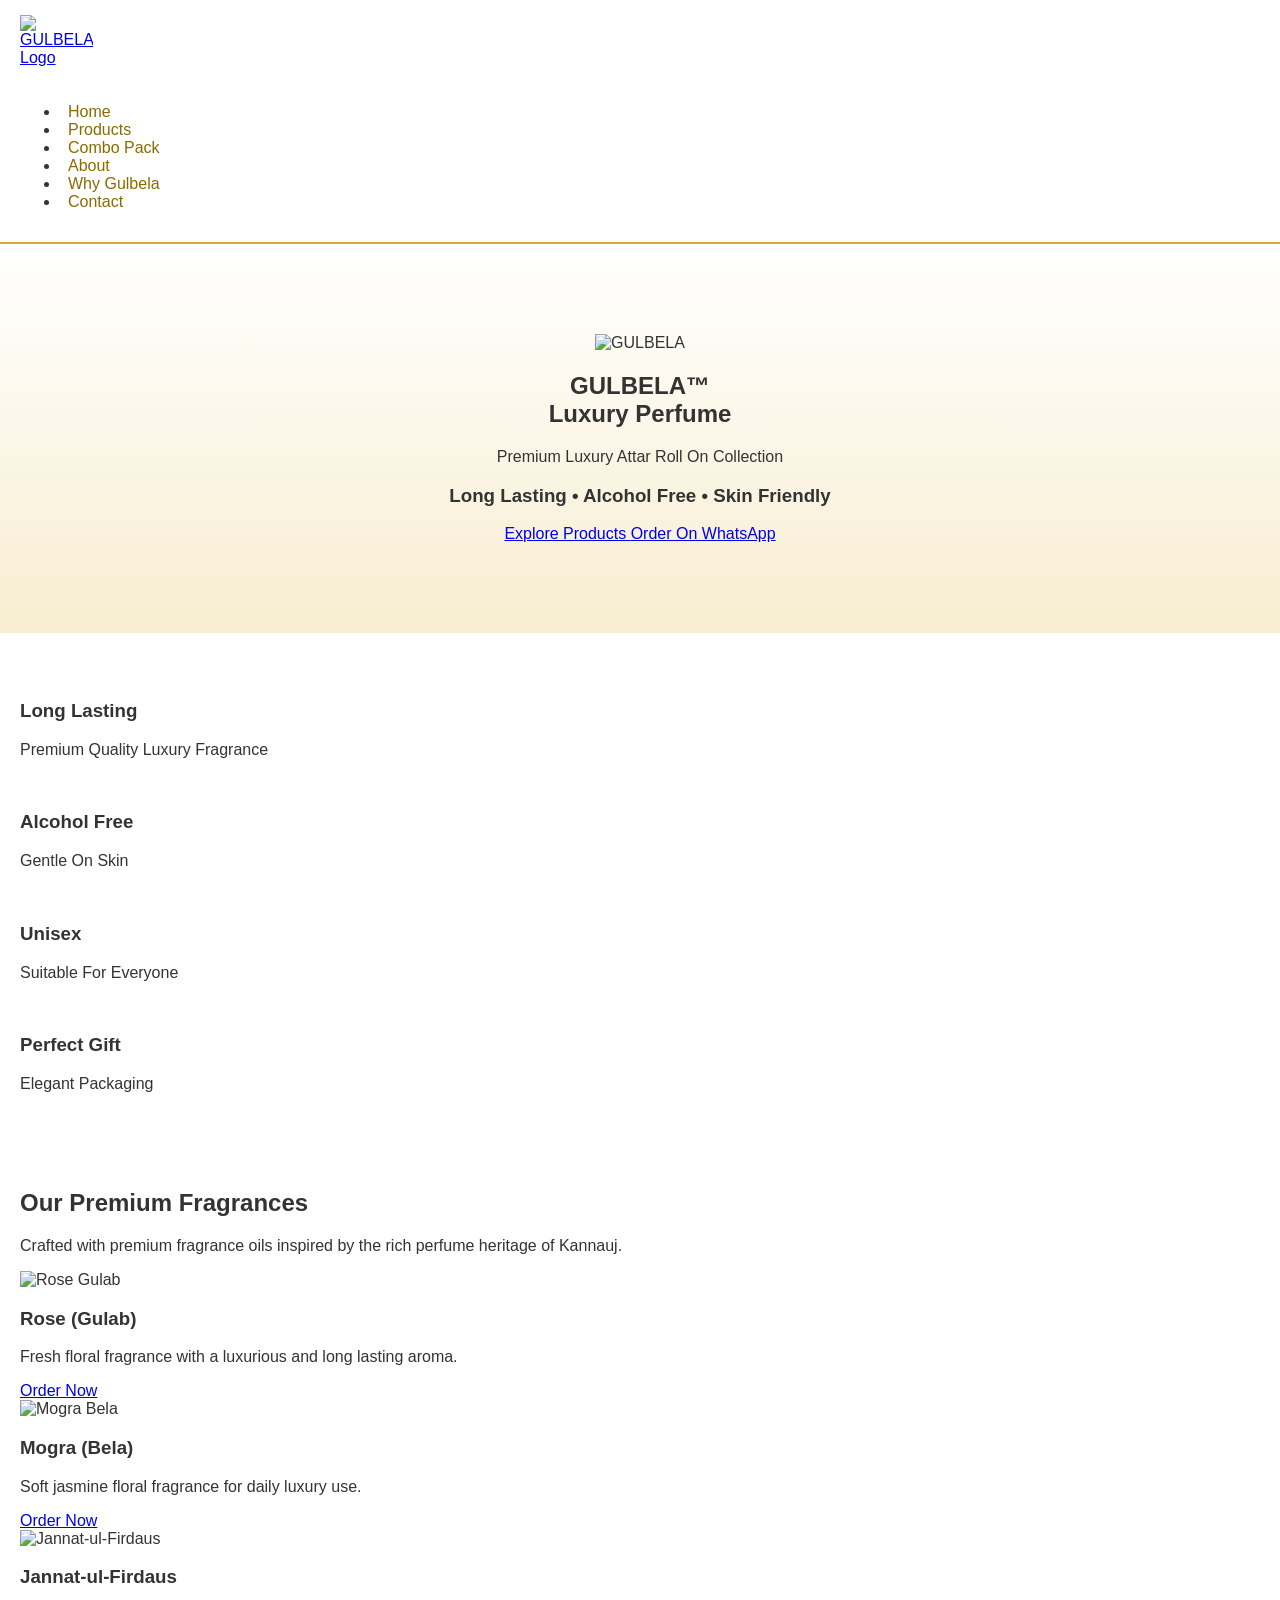
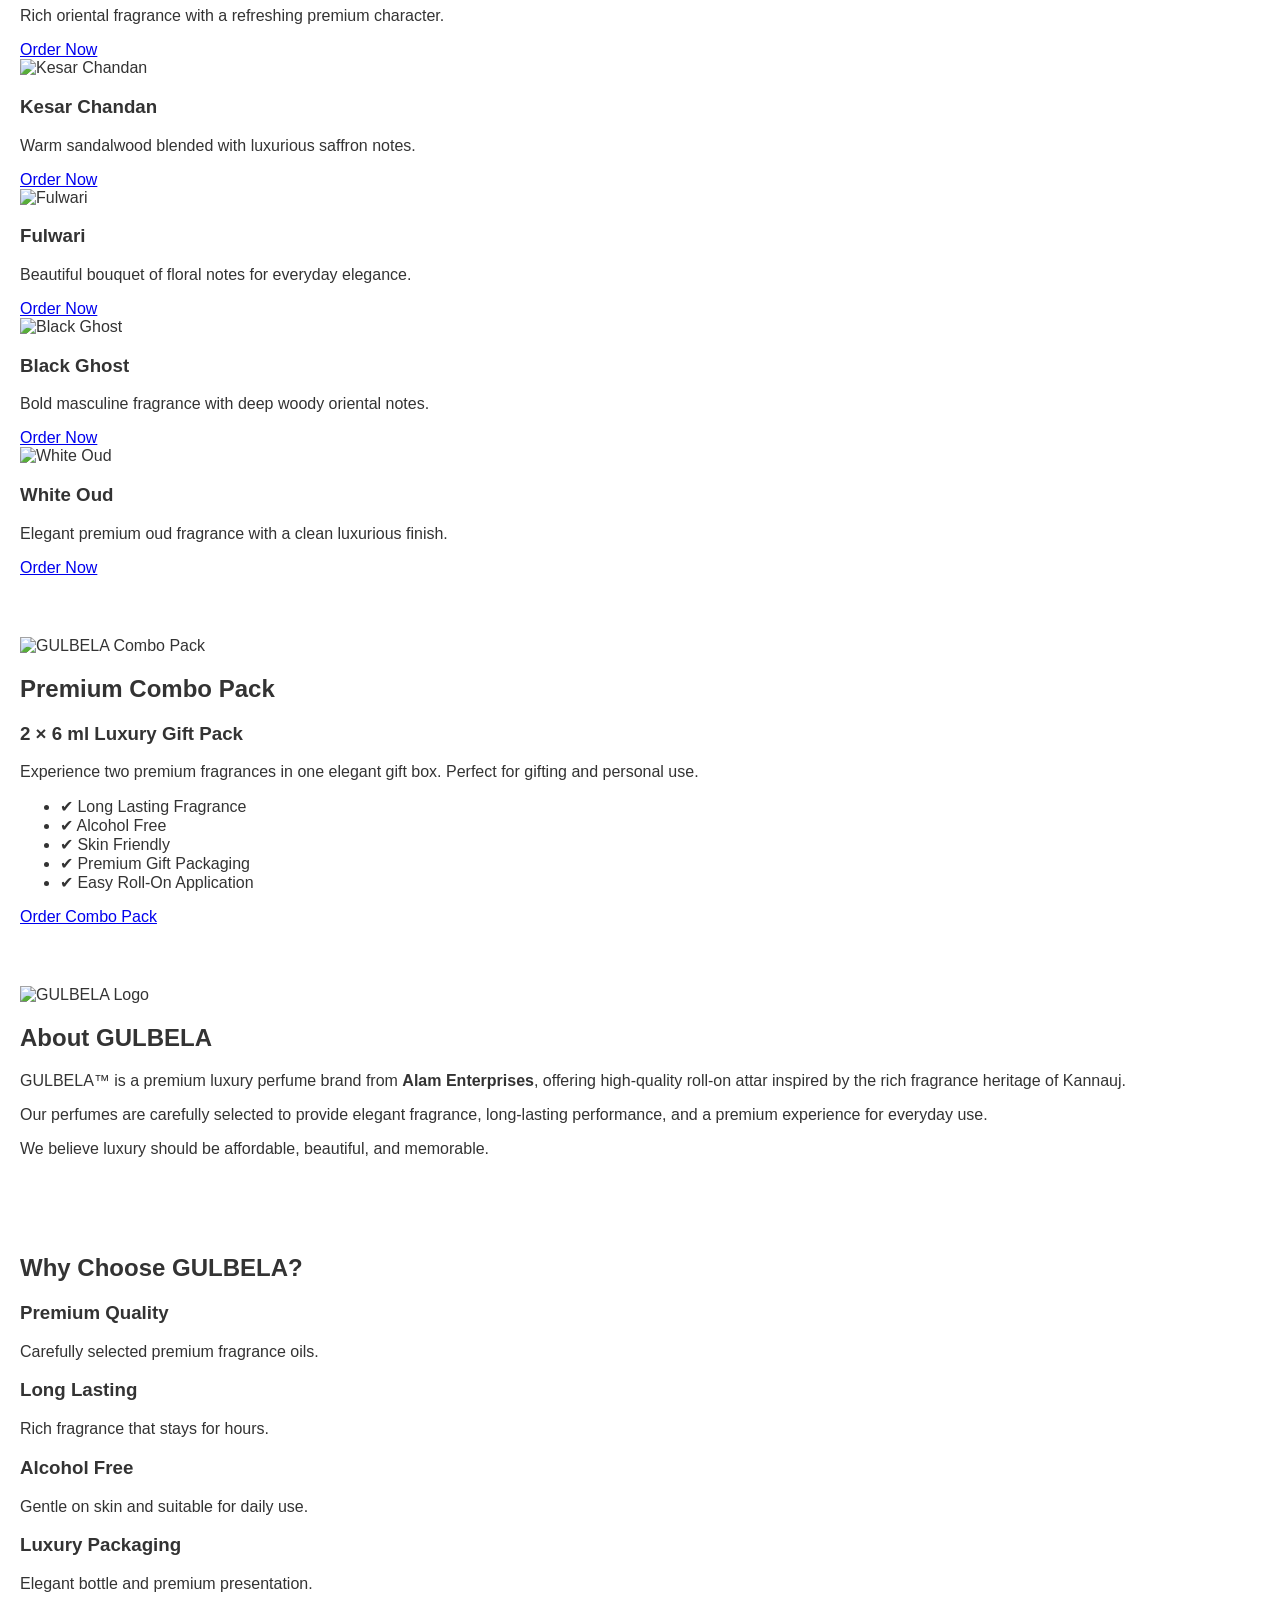
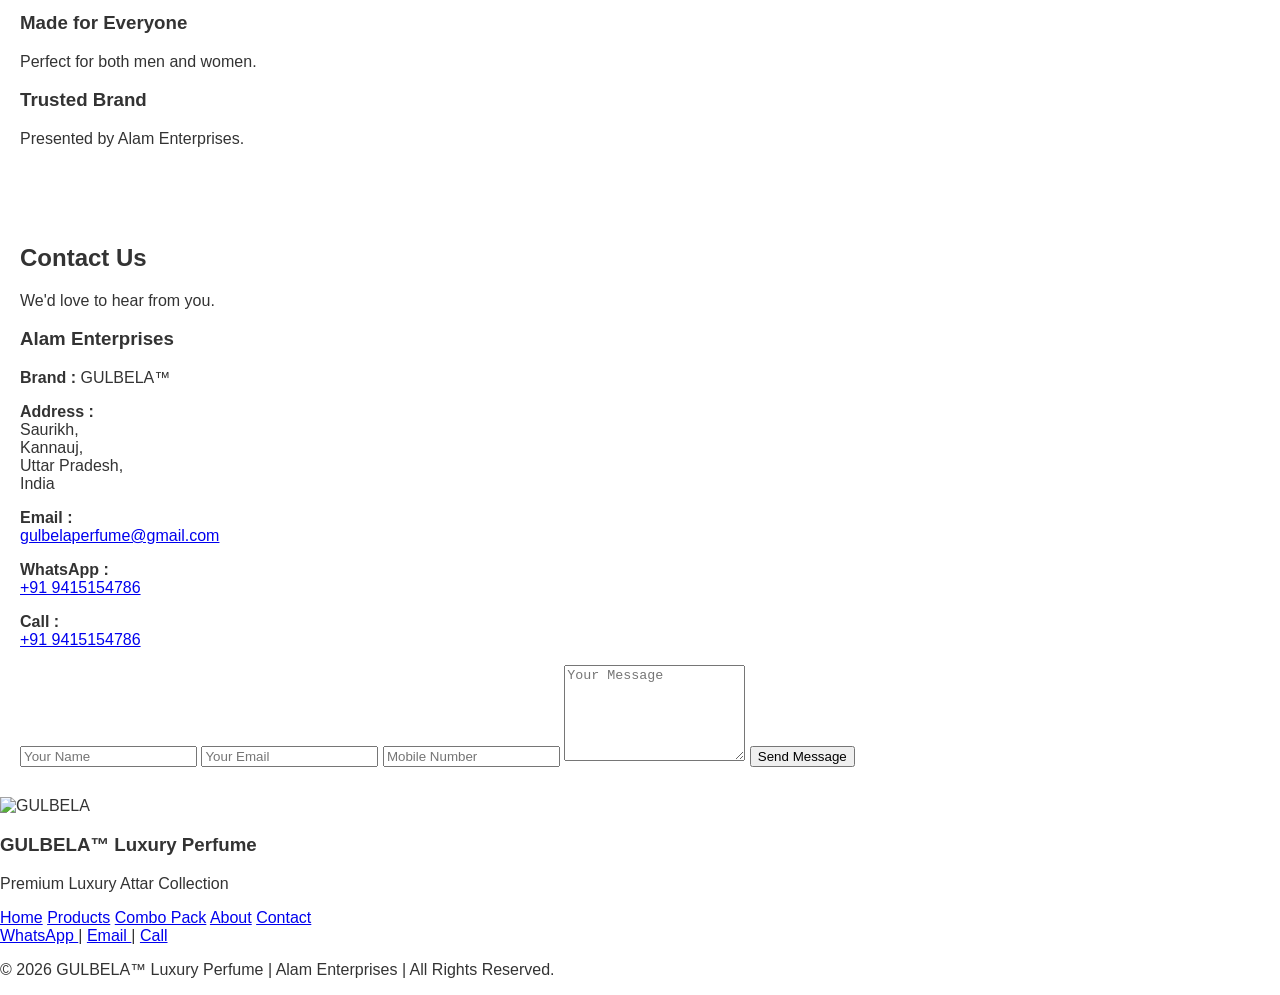
==== index.html @ e469b52a "Create index.html for GULBELA Luxury Perfume site Added complete HTML structure for GULBELA Luxury P" ====
<!DOCTYPE html>
<html lang="en">
<head>

    <meta charset="UTF-8">
    <meta http-equiv="X-UA-Compatible" content="IE=edge">
    <meta name="viewport" content="width=device-width, initial-scale=1.0">

    <title>GULBELA™ Luxury Perfume | Alam Enterprises</title>

    <meta name="description" content="Buy Premium GULBELA Luxury Perfume by Alam Enterprises. Long Lasting Alcohol Free Attar Roll On Collection from Kannauj, India.">
    <meta name="keywords" content="GULBELA, Luxury Perfume, Attar, Roll On, Kannauj Perfume, Rose, Mogra, White Oud, Black Ghost, Fulwari, Kesar Chandan, Firdaus">
    <meta name="author" content="Alam Enterprises">
    <meta name="robots" content="index,follow">

    <meta property="og:title" content="GULBELA Luxury Perfume">
    <meta property="og:description" content="Premium Long Lasting Luxury Attar Collection">
    <meta property="og:image" content="assets/logo.png">
    <meta property="og:type" content="website">

    <link rel="icon" href="assets/logo.png">
    <link rel="stylesheet" href="style.css">

    <link href="https://fonts.googleapis.com/css2?family=Cinzel:wght@500;600;700&family=Poppins:wght@300;400;500;600&display=swap" rel="stylesheet">

</head>

<body>

<!--==========================
HEADER START
===========================-->

<header class="header">

    <div class="container">

        <div class="logo">

            <a href="index.html">
                <img src="assets/logo.png" alt="GULBELA Logo">
            </a>

        </div>

        <nav class="navbar">

            <ul>

                <li><a href="#home">Home</a></li>

                <li><a href="#products">Products</a></li>

                <li><a href="#combo">Combo Pack</a></li>

                <li><a href="#about">About</a></li>

                <li><a href="#why">Why Gulbela</a></li>

                <li><a href="#contact">Contact</a></li>

            </ul>

        </nav>

        <div class="menu-btn">

            <span></span>
            <span></span>
            <span></span>

        </div>

    </div>

</header>

<!--==========================
HEADER END
===========================-->





<!--==========================
HERO SECTION
===========================-->

<section class="hero" id="home">

    <div class="overlay"></div>

    <div class="hero-content">

        <img src="assets/logo.png"
             class="hero-logo"
             alt="GULBELA">

        <h1>

            GULBELA™<br>

            Luxury Perfume

        </h1>

        <p>

            Premium Luxury Attar Roll On Collection

        </p>

        <h3>

            Long Lasting • Alcohol Free • Skin Friendly

        </h3>

        <div class="hero-buttons">

            <a href="#products" class="btn-gold">

                Explore Products

            </a>

            <a href="https://wa.me/919415154786"
               target="_blank"
               class="btn-white">

                Order On WhatsApp

            </a>

        </div>

    </div>

</section>

<!--==========================
HERO END
===========================-->





<!--==========================
FEATURE BOX
===========================-->

<section class="features">

<div class="container">

<div class="feature">

<img src="assets/icons/perfume.png" alt="">

<h3>Long Lasting</h3>

<p>Premium Quality Luxury Fragrance</p>

</div>

<div class="feature">

<img src="assets/icons/alcohol-free.png" alt="">

<h3>Alcohol Free</h3>

<p>Gentle On Skin</p>

</div>

<div class="feature">

<img src="assets/icons/unisex.png" alt="">

<h3>Unisex</h3>

<p>Suitable For Everyone</p>

</div>

<div class="feature">

<img src="assets/icons/gift.png" alt="">

<h3>Perfect Gift</h3>

<p>Elegant Packaging</p>

</div>

</div>

</section>

<!--==========================
PART 1 END
===========================--><!--==========================
PRODUCTS SECTION
===========================-->

<section class="products" id="products">

    <div class="container">

        <div class="section-title">

            <h2>Our Premium Fragrances</h2>

            <p>
                Crafted with premium fragrance oils inspired by the rich perfume
                heritage of Kannauj.
            </p>

        </div>

        <div class="product-grid">

            <!-- Rose -->

            <div class="product-card">

                <img src="assets/GB12RO.jpg" alt="Rose Gulab">

                <div class="product-content">

                    <h3>Rose (Gulab)</h3>

                    <p>
                        Fresh floral fragrance with a luxurious and long lasting aroma.
                    </p>

                    <a href="https://wa.me/919415154786"
                       target="_blank"
                       class="product-btn">
                        Order Now
                    </a>

                </div>

            </div>

            <!-- Mogra -->

            <div class="product-card">

                <img src="assets/GB12MO.jpg" alt="Mogra Bela">

                <div class="product-content">

                    <h3>Mogra (Bela)</h3>

                    <p>
                        Soft jasmine floral fragrance for daily luxury use.
                    </p>

                    <a href="https://wa.me/919415154786"
                       target="_blank"
                       class="product-btn">
                        Order Now
                    </a>

                </div>

            </div>

            <!-- Firdaus -->

            <div class="product-card">

                <img src="assets/GB12JF.jpg" alt="Jannat-ul-Firdaus">

                <div class="product-content">

                    <h3>Jannat-ul-Firdaus</h3>

                    <p>
                        Rich oriental fragrance with a refreshing premium character.
                    </p>

                    <a href="https://wa.me/919415154786"
                       target="_blank"
                       class="product-btn">
                        Order Now
                    </a>

                </div>

            </div>

            <!-- Kesar Chandan -->

            <div class="product-card">

                <img src="assets/GB12KC.jpg" alt="Kesar Chandan">

                <div class="product-content">

                    <h3>Kesar Chandan</h3>

                    <p>
                        Warm sandalwood blended with luxurious saffron notes.
                    </p>

                    <a href="https://wa.me/919415154786"
                       target="_blank"
                       class="product-btn">
                        Order Now
                    </a>

                </div>

            </div>

            <!-- Fulwari -->

            <div class="product-card">

                <img src="assets/GB12FW.jpg" alt="Fulwari">

                <div class="product-content">

                    <h3>Fulwari</h3>

                    <p>
                        Beautiful bouquet of floral notes for everyday elegance.
                    </p>

                    <a href="https://wa.me/919415154786"
                       target="_blank"
                       class="product-btn">
                        Order Now
                    </a>

                </div>

            </div>

            <!-- Black Ghost -->

            <div class="product-card">

                <img src="assets/GB12BG.jpg" alt="Black Ghost">

                <div class="product-content">

                    <h3>Black Ghost</h3>

                    <p>
                        Bold masculine fragrance with deep woody oriental notes.
                    </p>

                    <a href="https://wa.me/919415154786"
                       target="_blank"
                       class="product-btn">
                        Order Now
                    </a>

                </div>

            </div>

            <!-- White Oud -->

            <div class="product-card">

                <img src="assets/GB12WO.jpg" alt="White Oud">

                <div class="product-content">

                    <h3>White Oud</h3>

                    <p>
                        Elegant premium oud fragrance with a clean luxurious finish.
                    </p>

                    <a href="https://wa.me/919415154786"
                       target="_blank"
                       class="product-btn">
                        Order Now
                    </a>

                </div>

            </div>

        </div>

    </div>

</section>

<!--==========================
COMBO PACK SECTION
===========================-->

<section class="combo-section" id="combo">

    <div class="container">

        <div class="combo-image">

            <img src="assets/combo-pack.jpg"
                 alt="GULBELA Combo Pack">

        </div>

        <div class="combo-content">

            <h2>Premium Combo Pack</h2>

            <h3>2 × 6 ml Luxury Gift Pack</h3>

            <p>

                Experience two premium fragrances in one elegant gift box.
                Perfect for gifting and personal use.

            </p>

            <ul>

                <li>✔ Long Lasting Fragrance</li>

                <li>✔ Alcohol Free</li>

                <li>✔ Skin Friendly</li>

                <li>✔ Premium Gift Packaging</li>

                <li>✔ Easy Roll-On Application</li>

            </ul>

            <a href="https://wa.me/919415154786"
               target="_blank"
               class="btn-gold">

                Order Combo Pack

            </a>

        </div>

    </div>

</section>

<!--==========================
PART 2 END
===========================--><!--==========================
ABOUT US SECTION
===========================-->

<section class="about-section" id="about">

    <div class="container">

        <div class="about-image">

            <img src="assets/logo.png" alt="GULBELA Logo">

        </div>

        <div class="about-content">

            <h2>About GULBELA</h2>

            <p>

                GULBELA™ is a premium luxury perfume brand from
                <strong>Alam Enterprises</strong>,
                offering high-quality roll-on attar inspired by the rich
                fragrance heritage of Kannauj.

            </p>

            <p>

                Our perfumes are carefully selected to provide
                elegant fragrance, long-lasting performance,
                and a premium experience for everyday use.

            </p>

            <p>

                We believe luxury should be affordable,
                beautiful, and memorable.

            </p>

        </div>

    </div>

</section>





<!--==========================
WHY CHOOSE GULBELA
===========================-->

<section class="why-section" id="why">

    <div class="container">

        <div class="section-title">

            <h2>Why Choose GULBELA?</h2>

        </div>

        <div class="why-grid">

            <div class="why-card">

                <h3>Premium Quality</h3>

                <p>

                    Carefully selected premium fragrance oils.

                </p>

            </div>

            <div class="why-card">

                <h3>Long Lasting</h3>

                <p>

                    Rich fragrance that stays for hours.

                </p>

            </div>

            <div class="why-card">

                <h3>Alcohol Free</h3>

                <p>

                    Gentle on skin and suitable for daily use.

                </p>

            </div>

            <div class="why-card">

                <h3>Luxury Packaging</h3>

                <p>

                    Elegant bottle and premium presentation.

                </p>

            </div>

            <div class="why-card">

                <h3>Made for Everyone</h3>

                <p>

                    Perfect for both men and women.

                </p>

            </div>

            <div class="why-card">

                <h3>Trusted Brand</h3>

                <p>

                    Presented by Alam Enterprises.

                </p>

            </div>

        </div>

    </div>

</section>





<!--==========================
CONTACT SECTION
===========================-->

<section class="contact-section" id="contact">

    <div class="container">

        <div class="section-title">

            <h2>Contact Us</h2>

            <p>

                We'd love to hear from you.

            </p>

        </div>

        <div class="contact-wrapper">

            <div class="contact-info">

                <h3>Alam Enterprises</h3>

                <p>

                    <strong>Brand :</strong> GULBELA™

                </p>

                <p>

                    <strong>Address :</strong><br>

                    Saurikh,<br>

                    Kannauj,<br>

                    Uttar Pradesh,<br>

                    India

                </p>

                <p>

                    <strong>Email :</strong><br>

                    <a href="mailto:gulbelaperfume@gmail.com">

                        gulbelaperfume@gmail.com

                    </a>

                </p>

                <p>

                    <strong>WhatsApp :</strong><br>

                    <a href="https://wa.me/919415154786" target="_blank">

                        +91 9415154786

                    </a>

                </p>

                <p>

                    <strong>Call :</strong><br>

                    <a href="tel:+919415154786">

                        +91 9415154786

                    </a>

                </p>

            </div>

            <div class="contact-form">

                <form>

                    <input
                        type="text"
                        placeholder="Your Name"
                        required>

                    <input
                        type="email"
                        placeholder="Your Email"
                        required>

                    <input
                        type="tel"
                        placeholder="Mobile Number"
                        required>

                    <textarea
                        rows="6"
                        placeholder="Your Message"></textarea>

                    <button type="submit" class="btn-gold">

                        Send Message

                    </button>

                </form>

            </div>

        </div>

    </div>

</section>





<!--==========================
FOOTER
===========================-->

<footer class="footer">

    <div class="container">

        <img
            src="assets/logo.png"
            class="footer-logo"
            alt="GULBELA">

        <h3>

            GULBELA™ Luxury Perfume

        </h3>

        <p>

            Premium Luxury Attar Collection

        </p>

        <div class="footer-links">

            <a href="#home">Home</a>

            <a href="#products">Products</a>

            <a href="#combo">Combo Pack</a>

            <a href="#about">About</a>

            <a href="#contact">Contact</a>

        </div>

        <div class="footer-contact">

            <a href="https://wa.me/919415154786" target="_blank">

                WhatsApp

            </a>

            |

            <a href="mailto:gulbelaperfume@gmail.com">

                Email

            </a>

            |

            <a href="tel:+919415154786">

                Call

            </a>

        </div>

        <p class="copyright">

            © 2026 GULBELA™ Luxury Perfume |
            Alam Enterprises |
            All Rights Reserved.

        </p>

    </div>

</footer>

<!--==========================
PART 3 END
===========================-->
---- style.css ----
body{margin:0;font-family:Arial,sans-serif;background:#fff;color:#333}header{display:flex;justify-content:space-between;align-items:center;padding:15px 20px;background:#fff;border-bottom:2px solid #d4af37;position:sticky;top:0}.logo{width:72px;height:72px;border-radius:50%}nav a{margin:0 8px;color:#8a6a00;text-decoration:none}.hero{text-align:center;padding:90px 20px;background:linear-gradient(#fff,#f7edd0)}.btn{display:inline-block;margin:8px;padding:12px 18px;background:#d4af37;color:#000;text-decoration:none;border-radius:8px}.secondary{background:#fff;border:2px solid #d4af37}.grid{display:grid;grid-template-columns:repeat(auto-fit,minmax(220px,1fr));gap:18px;padding:20px}.card{border:1px solid #d4af37;border-radius:10px;padding:10px;background:#fff}.card img{width:100%;border-radius:8px}section{padding:30px 20px}.float{position:fixed;right:20px;bottom:20px;background:#25D366;color:#fff;padding:14px 16px;border-radius:25px;text-decoration:none}@media(max-width:768px){header{flex-direction:column}}
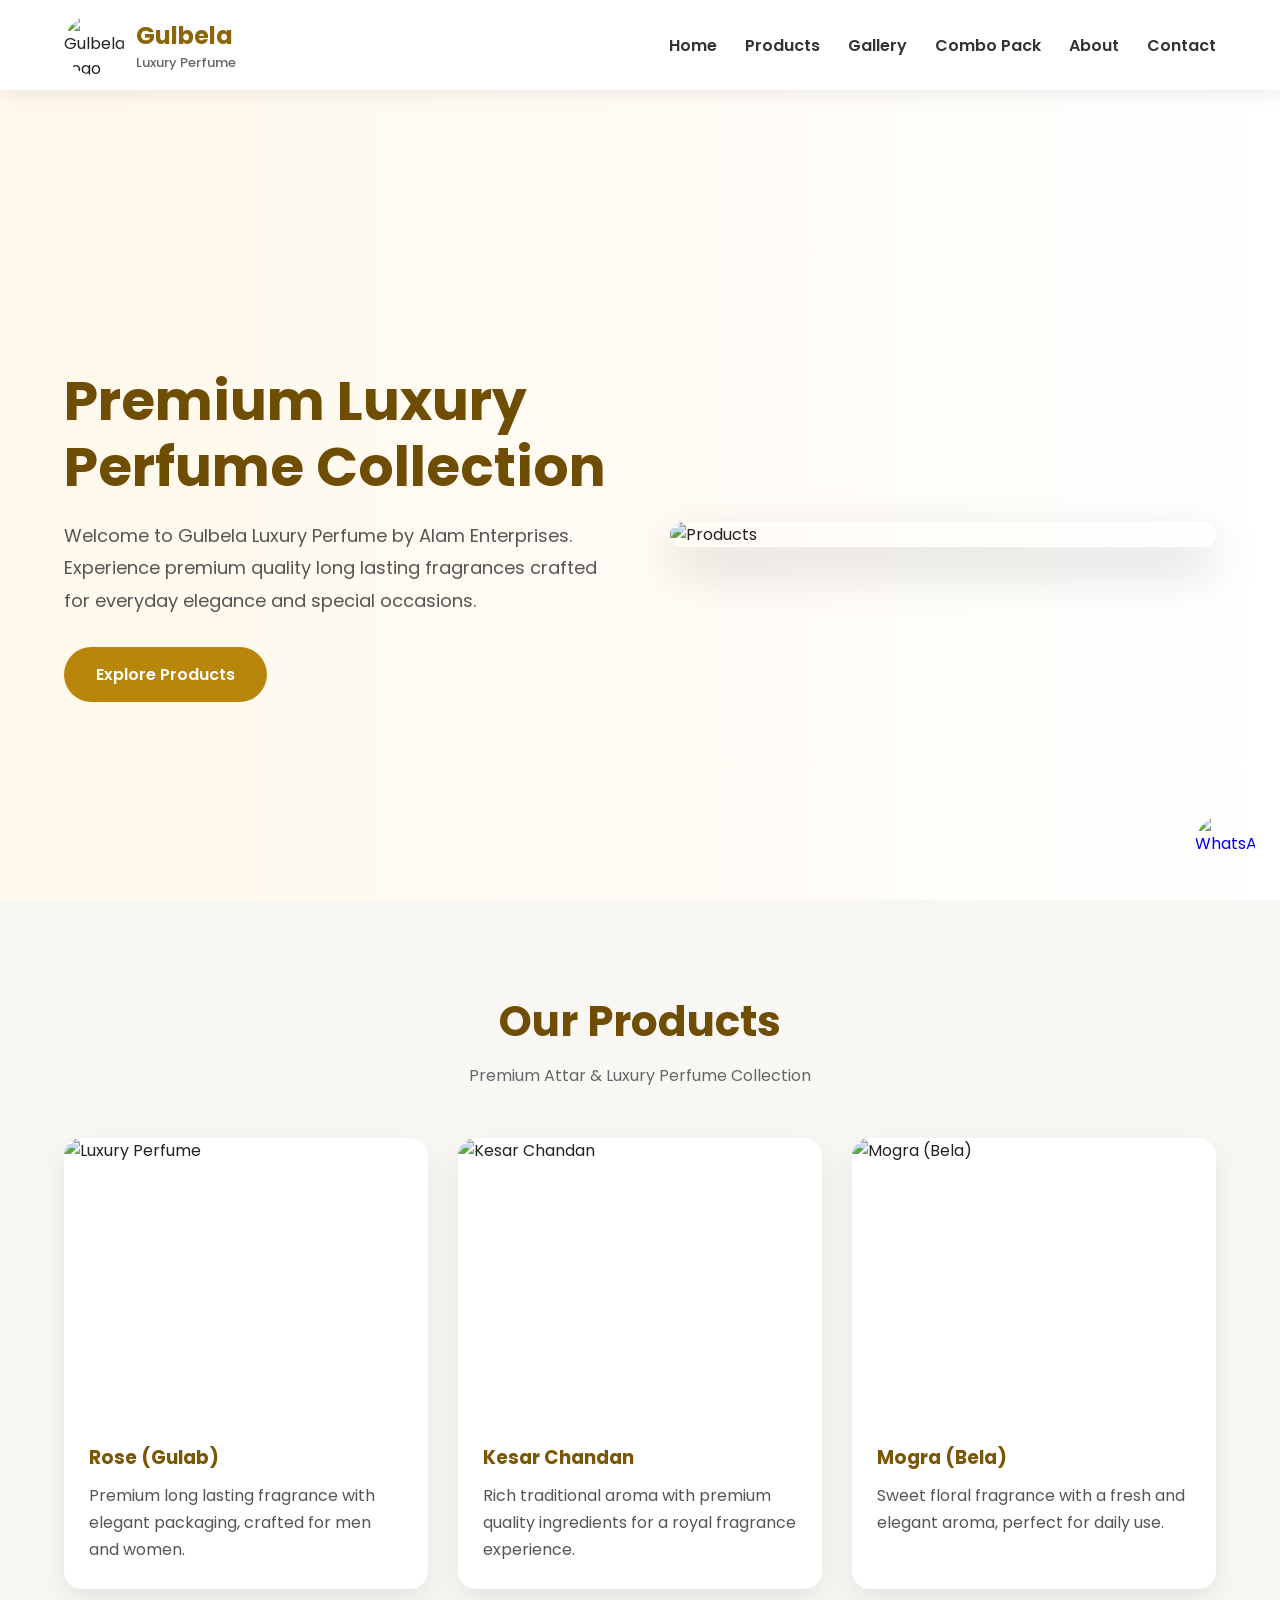
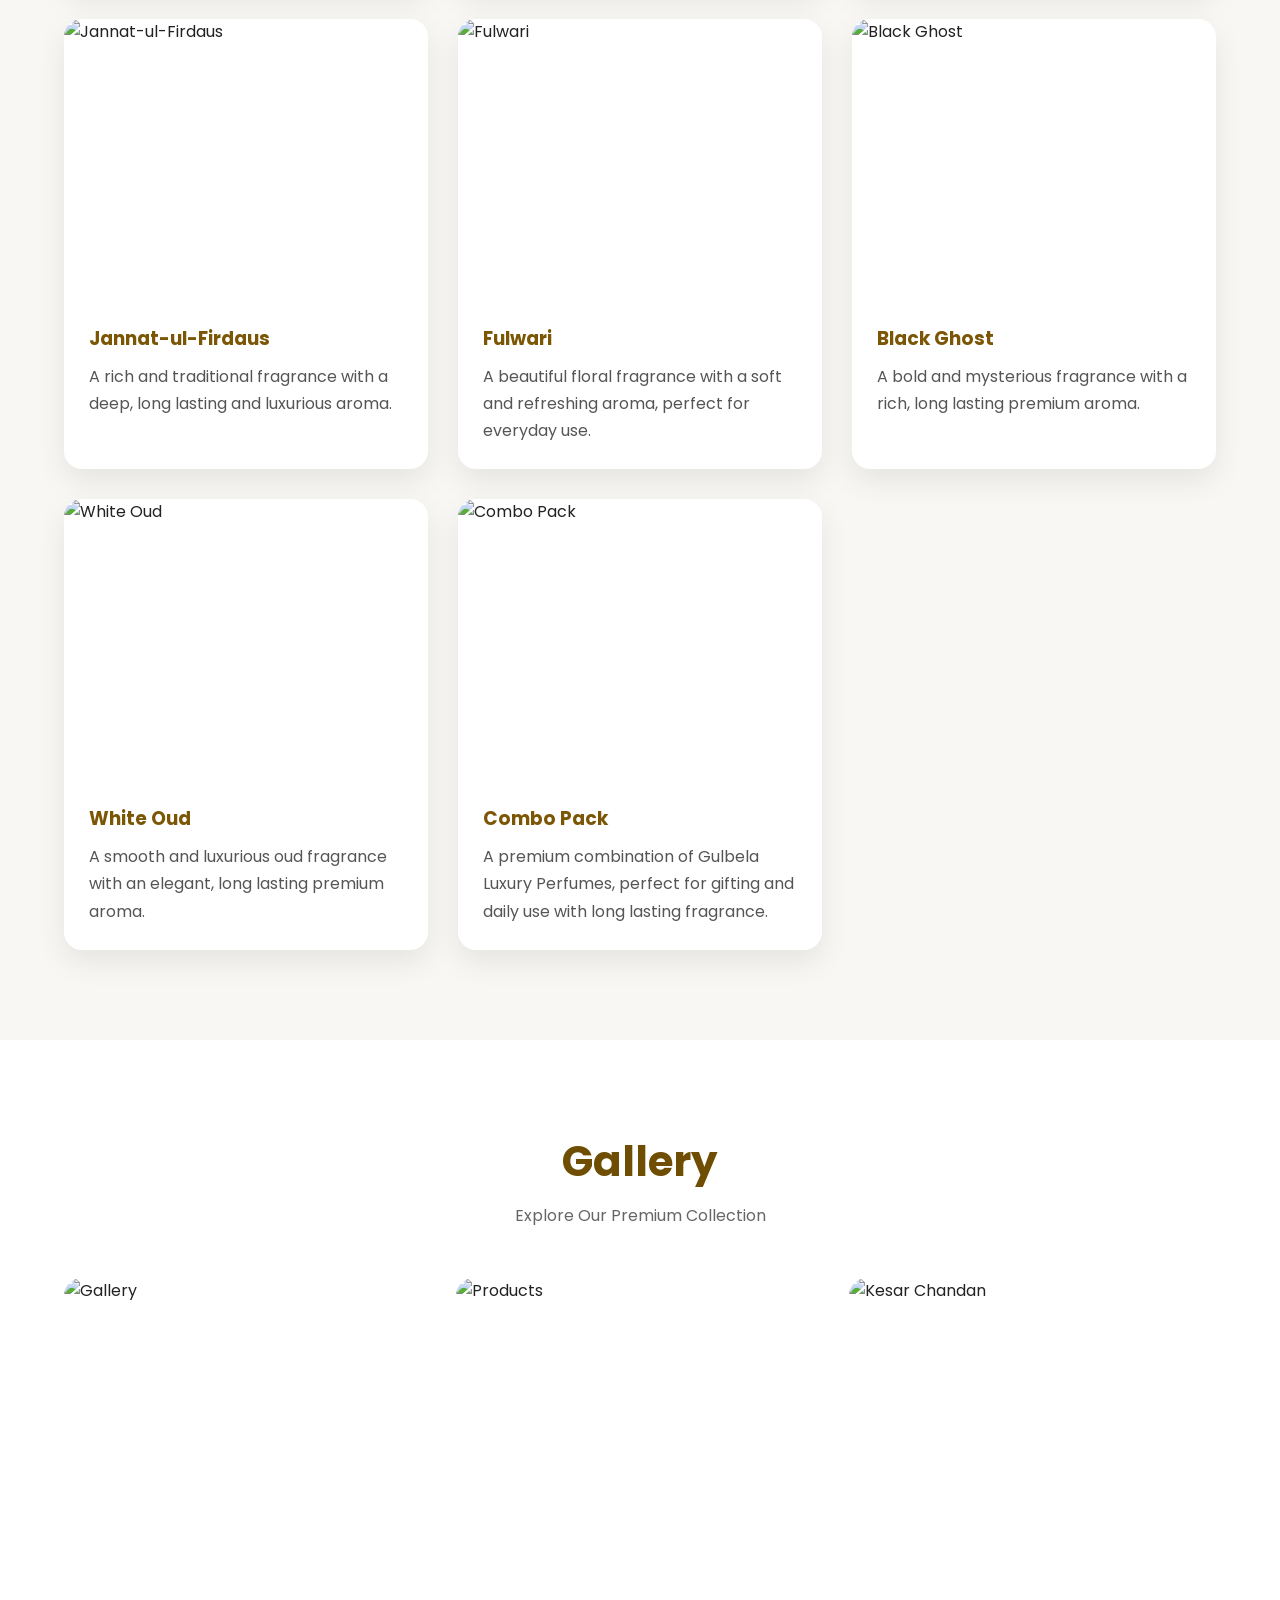
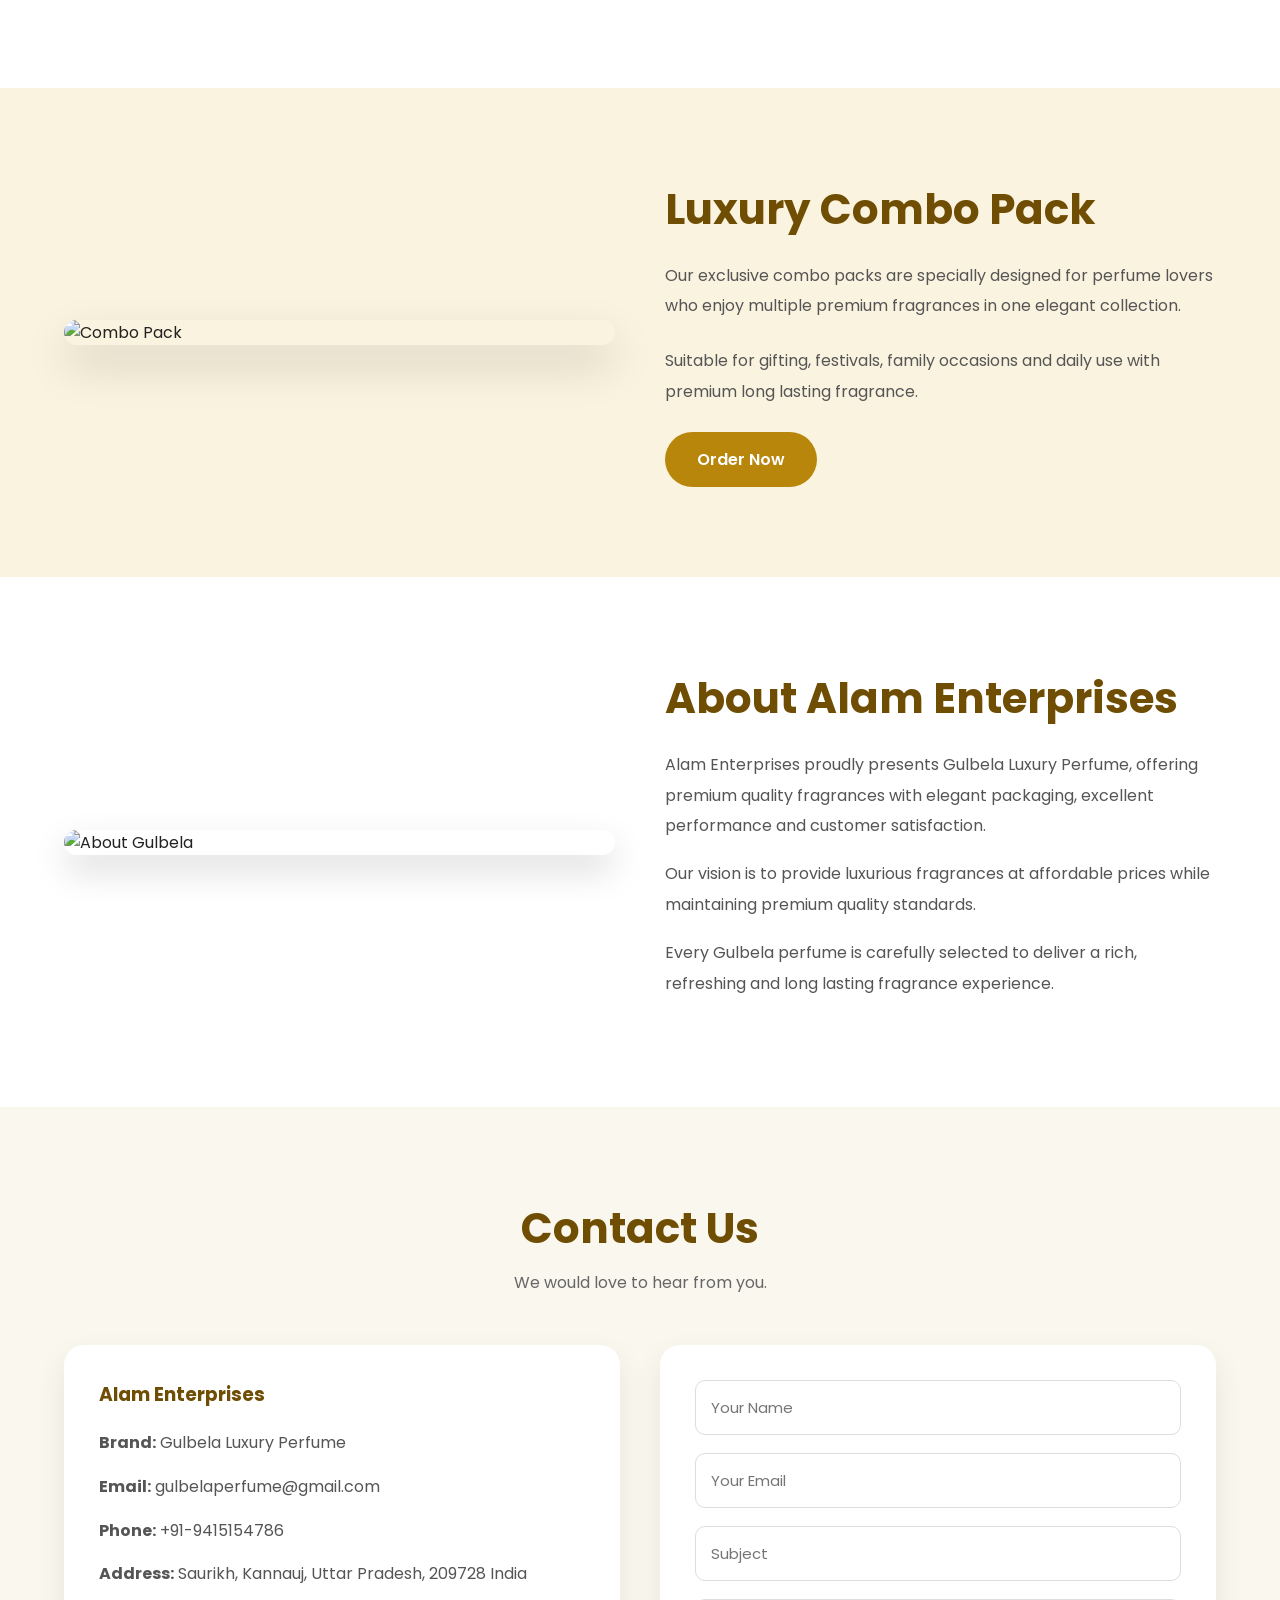
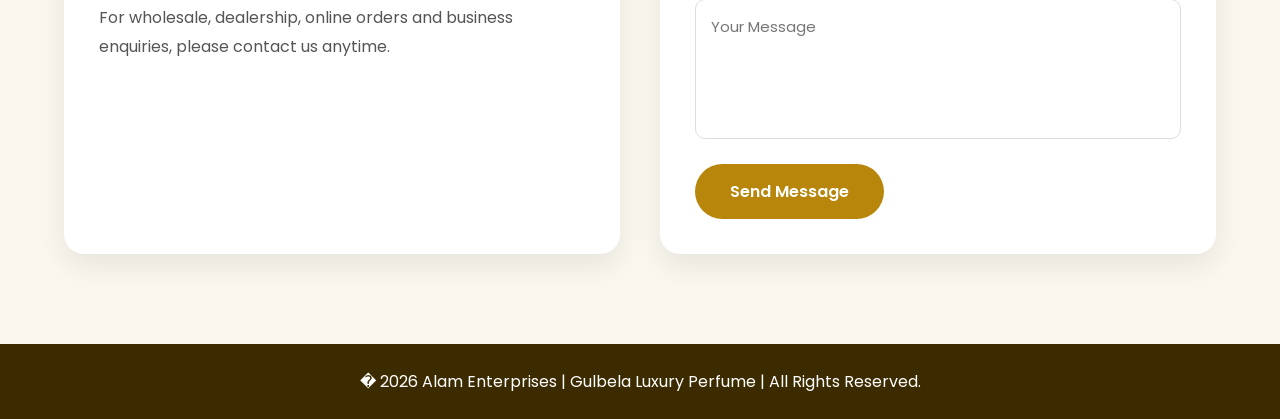
==== commit 2ebee2c5: "Add files via upload" ====
--- a/index.html
+++ b/index.html
@@ -1,813 +1,844 @@
-<!DOCTYPE html>
-<html lang="en">
-<head>
-
-    <meta charset="UTF-8">
-    <meta http-equiv="X-UA-Compatible" content="IE=edge">
-    <meta name="viewport" content="width=device-width, initial-scale=1.0">
-
-    <title>GULBELA™ Luxury Perfume | Alam Enterprises</title>
-
-    <meta name="description" content="Buy Premium GULBELA Luxury Perfume by Alam Enterprises. Long Lasting Alcohol Free Attar Roll On Collection from Kannauj, India.">
-    <meta name="keywords" content="GULBELA, Luxury Perfume, Attar, Roll On, Kannauj Perfume, Rose, Mogra, White Oud, Black Ghost, Fulwari, Kesar Chandan, Firdaus">
-    <meta name="author" content="Alam Enterprises">
-    <meta name="robots" content="index,follow">
-
-    <meta property="og:title" content="GULBELA Luxury Perfume">
-    <meta property="og:description" content="Premium Long Lasting Luxury Attar Collection">
-    <meta property="og:image" content="assets/logo.png">
-    <meta property="og:type" content="website">
-
-    <link rel="icon" href="assets/logo.png">
-    <link rel="stylesheet" href="style.css">
-
-    <link href="https://fonts.googleapis.com/css2?family=Cinzel:wght@500;600;700&family=Poppins:wght@300;400;500;600&display=swap" rel="stylesheet">
-
-</head>
-
-<body>
-
-<!--==========================
-HEADER START
-===========================-->
-
-<header class="header">
-
-    <div class="container">
-
-        <div class="logo">
-
-            <a href="index.html">
-                <img src="assets/logo.png" alt="GULBELA Logo">
-            </a>
-
-        </div>
-
-        <nav class="navbar">
-
-            <ul>
-
-                <li><a href="#home">Home</a></li>
-
-                <li><a href="#products">Products</a></li>
-
-                <li><a href="#combo">Combo Pack</a></li>
-
-                <li><a href="#about">About</a></li>
-
-                <li><a href="#why">Why Gulbela</a></li>
-
-                <li><a href="#contact">Contact</a></li>
-
-            </ul>
-
-        </nav>
-
-        <div class="menu-btn">
-
-            <span></span>
-            <span></span>
-            <span></span>
-
-        </div>
-
-    </div>
-
-</header>
-
-<!--==========================
-HEADER END
-===========================-->
-
-
-
-
-
-<!--==========================
-HERO SECTION
-===========================-->
-
-<section class="hero" id="home">
-
-    <div class="overlay"></div>
-
-    <div class="hero-content">
-
-        <img src="assets/logo.png"
-             class="hero-logo"
-             alt="GULBELA">
-
-        <h1>
-
-            GULBELA™<br>
-
-            Luxury Perfume
-
-        </h1>
-
-        <p>
-
-            Premium Luxury Attar Roll On Collection
-
-        </p>
-
-        <h3>
-
-            Long Lasting • Alcohol Free • Skin Friendly
-
-        </h3>
-
-        <div class="hero-buttons">
-
-            <a href="#products" class="btn-gold">
-
-                Explore Products
-
-            </a>
-
-            <a href="https://wa.me/919415154786"
-               target="_blank"
-               class="btn-white">
-
-                Order On WhatsApp
-
-            </a>
-
-        </div>
-
-    </div>
-
-</section>
-
-<!--==========================
-HERO END
-===========================-->
-
-
-
-
-
-<!--==========================
-FEATURE BOX
-===========================-->
-
-<section class="features">
-
-<div class="container">
-
-<div class="feature">
-
-<img src="assets/icons/perfume.png" alt="">
-
-<h3>Long Lasting</h3>
-
-<p>Premium Quality Luxury Fragrance</p>
-
+<!DOCTYPE html>
+<html lang="en">
+<head>
+    <meta charset="UTF-8">
+    <meta http-equiv="X-UA-Compatible" content="IE=edge">
+    <meta name="viewport" content="width=device-width, initial-scale=1.0">
+
+    <title>Gulbela Luxury Perfume | Alam Enterprises</title>
+
+    <meta name="description" content="Gulbela Luxury Perfume by Alam Enterprises. Premium Roll On Attar Collection with Long Lasting Fragrance.">
+    <meta name="keywords" content="Gulbela, Luxury Perfume, Attar, Roll On, Alam Enterprises, Rose, Mogra, Kesar Chandan">
+    <meta name="author" content="Alam Enterprises">
+
+    <link rel="preconnect" href="https://fonts.googleapis.com">
+    <link rel="preconnect" href="https://fonts.gstatic.com" crossorigin>
+
+    <link href="https://fonts.googleapis.com/css2?family=Poppins:wght@300;400;500;600;700;800&display=swap" rel="stylesheet">
+
+    <style>
+
+*{
+    margin:0;
+    padding:0;
+    box-sizing:border-box;
+    font-family:'Poppins',sans-serif;
+}
+
+html{
+    scroll-behavior:smooth;
+}
+
+body{
+    background:#f8f7f4;
+    color:#222;
+    overflow-x:hidden;
+}
+
+img{
+    max-width:100%;
+    display:block;
+}
+
+a{
+    text-decoration:none;
+}
+
+.container{
+    width:90%;
+    max-width:1200px;
+    margin:auto;
+}
+
+header{
+    width:100%;
+    background:#ffffff;
+    position:fixed;
+    top:0;
+    left:0;
+    z-index:999;
+    box-shadow:0 4px 20px rgba(0,0,0,.08);
+}
+
+nav{
+    display:flex;
+    justify-content:space-between;
+    align-items:center;
+    padding:15px 0;
+}
+
+.logo{
+    display:flex;
+    align-items:center;
+    gap:12px;
+}
+
+.logo img{
+    width:60px;
+    height:60px;
+    object-fit:cover;
+    border-radius:50%;
+}
+
+.logo h2{
+    color:#8b6508;
+    font-size:24px;
+}
+
+.logo span{
+    display:block;
+    font-size:13px;
+    color:#666;
+    font-weight:500;
+}
+
+nav ul{
+    display:flex;
+    list-style:none;
+    gap:28px;
+}
+
+nav ul li a{
+    color:#333;
+    font-weight:600;
+    transition:.3s;
+}
+
+nav ul li a:hover{
+    color:#b8860b;
+}
+
+.hero{
+    padding-top:170px;
+    min-height:100vh;
+    display:flex;
+    align-items:center;
+    background:linear-gradient(to right,#fff8eb,#fff);
+}
+
+.hero-content{
+    display:grid;
+    grid-template-columns:1fr 1fr;
+    align-items:center;
+    gap:60px;
+}
+
+.hero-text h1{
+    font-size:55px;
+    color:#6f4d02;
+    line-height:1.2;
+    margin-bottom:20px;
+}
+
+.hero-text p{
+    font-size:18px;
+    color:#555;
+    margin-bottom:30px;
+    line-height:1.8;
+}
+
+.btn{
+    display:inline-block;
+    background:#b8860b;
+    color:#fff;
+    padding:15px 32px;
+    border-radius:50px;
+    font-weight:600;
+    transition:.3s;
+}
+
+.btn:hover{
+    background:#6f4d02;
+}
+
+.hero-image img{
+    width:100%;
+    border-radius:25px;
+    box-shadow:0 20px 50px rgba(0,0,0,.18);
+}
+
+.section-title{
+    text-align:center;
+    margin-bottom:50px;
+}
+
+.section-title h2{
+    font-size:42px;
+    color:#6f4d02;
+}
+
+.section-title p{
+    margin-top:10px;
+    color:#666;
+}
+
+.products{
+    padding:90px 0;
+}
+
+.product-grid{
+    display:grid;
+    grid-template-columns:repeat(auto-fit,minmax(280px,1fr));
+    gap:30px;
+}
+
+.card{
+    background:#fff;
+    border-radius:18px;
+    overflow:hidden;
+    box-shadow:0 12px 30px rgba(0,0,0,.08);
+    transition:.4s;
+}
+
+.card:hover{
+    transform:translateY(-10px);
+}
+
+.card img{
+    width:100%;
+    height:280px;
+    object-fit:cover;
+}
+
+.card-content{
+    padding:25px;
+}
+
+.card-content h3{
+    color:#7b5605;
+    margin-bottom:10px;
+}
+
+.card-content p{
+    color:#555;
+    line-height:1.7;
+}
+
+.gallery{
+    background:#fff;
+    padding:90px 0;
+}
+
+.gallery-grid{
+    display:grid;
+    grid-template-columns:repeat(auto-fit,minmax(300px,1fr));
+    gap:25px;
+}
+
+.gallery-grid img{
+    border-radius:18px;
+    height:320px;
+    width:100%;
+    object-fit:cover;
+    transition:.4s;
+}
+
+.gallery-grid img:hover{
+    transform:scale(1.03);
+}
+
+.combo{
+    padding:90px 0;
+    background:#faf3df;
+}
+
+.combo-area{
+    display:grid;
+    grid-template-columns:1fr 1fr;
+    gap:50px;
+    align-items:center;
+}
+
+.combo-image img{
+    border-radius:22px;
+    box-shadow:0 20px 45px rgba(0,0,0,.15);
+}
+
+.combo-text h2{
+    color:#6f4d02;
+    font-size:42px;
+    margin-bottom:20px;
+}
+
+.combo-text p{
+    color:#555;
+    line-height:1.9;
+    margin-bottom:25px;
+}.about{
+    padding:90px 0;
+    background:#ffffff;
+}
+
+.about-content{
+    display:grid;
+    grid-template-columns:1fr 1fr;
+    gap:50px;
+    align-items:center;
+}
+
+.about-image img{
+    width:100%;
+    border-radius:20px;
+    box-shadow:0 15px 35px rgba(0,0,0,.15);
+}
+
+.about-text h2{
+    font-size:42px;
+    color:#6f4d02;
+    margin-bottom:20px;
+}
+
+.about-text p{
+    color:#555;
+    line-height:1.9;
+    margin-bottom:18px;
+}
+
+.contact{
+    padding:90px 0;
+    background:#faf7ef;
+}
+
+.contact-box{
+    display:grid;
+    grid-template-columns:1fr 1fr;
+    gap:40px;
+}
+
+.contact-info{
+    background:#fff;
+    padding:35px;
+    border-radius:20px;
+    box-shadow:0 12px 30px rgba(0,0,0,.08);
+}
+
+.contact-info h3{
+    color:#6f4d02;
+    margin-bottom:20px;
+}
+
+.contact-info p{
+    margin-bottom:15px;
+    color:#555;
+    line-height:1.8;
+}
+
+.contact-form{
+    background:#fff;
+    padding:35px;
+    border-radius:20px;
+    box-shadow:0 12px 30px rgba(0,0,0,.08);
+}
+
+.contact-form input,
+.contact-form textarea{
+    width:100%;
+    padding:15px;
+    margin-bottom:18px;
+    border:1px solid #ddd;
+    border-radius:10px;
+    outline:none;
+    font-size:15px;
+}
+
+.contact-form textarea{
+    resize:none;
+    height:140px;
+}
+
+.contact-form button{
+    background:#b8860b;
+    color:#fff;
+    border:none;
+    padding:15px 35px;
+    border-radius:40px;
+    cursor:pointer;
+    font-size:16px;
+    font-weight:600;
+}
+
+.contact-form button:hover{
+    background:#6f4d02;
+}
+
+footer{
+    background:#3d2b00;
+    color:#fff;
+    text-align:center;
+    padding:25px;
+}
+
+.whatsapp{
+    position:fixed;
+    right:20px;
+    bottom:20px;
+    width:60px;
+    height:60px;
+    background:#25D366;
+    color:#fff;
+    border-radius:50%;
+    display:flex;
+    justify-content:center;
+    align-items:center;
+    font-size:28px;
+    box-shadow:0 10px 25px rgba(0,0,0,.25);
+    z-index:999;
+}
+
+@media(max-width:992px){
+
+.hero-content,
+.combo-area,
+.about-content,
+.contact-box{
+    grid-template-columns:1fr;
+}
+
+.hero-text{
+    text-align:center;
+}
+
+.hero-text h1{
+    font-size:40px;
+}
+
+.section-title h2{
+    font-size:34px;
+}
+
+nav{
+    flex-direction:column;
+}
+
+nav ul{
+    flex-wrap:wrap;
+    justify-content:center;
+    margin-top:15px;
+}
+
+}
+
+@media(max-width:576px){
+
+.hero-text h1{
+    font-size:32px;
+}
+
+.logo h2{
+    font-size:20px;
+}
+
+.section-title h2{
+    font-size:28px;
+}
+
+.card img{
+    height:220px;
+}
+
+.gallery-grid img{
+    height:240px;
+}
+
+}
+
+</style>
+</head>
+
+<body>
+
+<header>
+
+<div class="container">
+
+<nav>
+
+<div class="logo">
+<img src="assets/logo.jpeg" alt="Gulbela Logo">
+<div>
+<h2>Gulbela</h2>
+<span>Luxury Perfume</span>
+</div>
+</div>
+
+<ul>
+<li><a href="#home">Home</a></li>
+<li><a href="#products">Products</a></li>
+<li><a href="#gallery">Gallery</a></li>
+<li><a href="#combo">Combo Pack</a></li>
+<li><a href="#about">About</a></li>
+<li><a href="#contact">Contact</a></li>
+</ul>
+
+</nav>
+
+</div>
+
+</header>
+
+<section class="hero" id="home">
+
+<div class="container">
+
+<div class="hero-content">
+
+<div class="hero-text">
+
+<h1>Premium Luxury Perfume Collection</h1>
+
+<p>
+Welcome to Gulbela Luxury Perfume by Alam Enterprises.
+Experience premium quality long lasting fragrances crafted
+for everyday elegance and special occasions.
+</p>
+
+<a href="#products" class="btn">Explore Products</a>
+
+</div>
+
+<div class="hero-image">
+
+<img src="images/Banner.jpeg" alt="Products">
+
+</div>
+
+</div>
+
+</div>
+
+</section>
+
+<section class="products" id="products">
+
+<div class="container">
+
+<div class="section-title">
+
+<h2>Our Products</h2>
+
+<p>Premium Attar & Luxury Perfume Collection</p>
+
+</div>
+
+<div class="product-grid">
+
+<div class="card">
+
+<img src="images/Rose (Gulab).jpeg" alt="Luxury Perfume">
+
+<div class="card-content">
+
+<h3>Rose (Gulab)</h3>
+
+<p>
+Premium long lasting fragrance with elegant packaging,
+crafted for men and women.
+</p>
+
+</div>
+
+</div>
+
+<div class="card">
+
+<img src="images/kesar Chandan.jpeg" alt="Kesar Chandan">
+
+<div class="card-content">
+
+<h3>Kesar Chandan</h3>
+
+<p>
+Rich traditional aroma with premium quality ingredients
+for a royal fragrance experience.
+</p>
+
+</div>
+
+</div>
+<div class="card">
+<img src="images/Mogra (Bela).jpeg" alt="Mogra (Bela)">
+<div class="card-content">
+<h3>Mogra (Bela)</h3>
+<p>
+Sweet floral fragrance with a fresh and elegant aroma,
+perfect for daily use.
+</p>
+</div>
 </div>
 
-<div class="feature">
-
-<img src="assets/icons/alcohol-free.png" alt="">
-
-<h3>Alcohol Free</h3>
-
-<p>Gentle On Skin</p>
-
+<div class="card">
+<img src="images/Jannat-Ul-Firdaus.jpeg" alt="Jannat-ul-Firdaus">
+<div class="card-content">
+<h3>Jannat-ul-Firdaus</h3>
+<p>
+A rich and traditional fragrance with a deep,
+long lasting and luxurious aroma.
+</p>
+</div>
 </div>
 
-<div class="feature">
-
-<img src="assets/icons/unisex.png" alt="">
-
-<h3>Unisex</h3>
-
-<p>Suitable For Everyone</p>
-
+<div class="card">
+<img src="images/Fulwari.jpeg" alt="Fulwari">
+<div class="card-content">
+<h3>Fulwari</h3>
+<p>
+A beautiful floral fragrance with a soft and refreshing aroma,
+perfect for everyday use.
+</p>
+</div>
 </div>
 
-<div class="feature">
-
-<img src="assets/icons/gift.png" alt="">
-
-<h3>Perfect Gift</h3>
-
-<p>Elegant Packaging</p>
-
+<div class="card">
+<img src="images/Black Ghost.jpeg" alt="Black Ghost">
+<div class="card-content">
+<h3>Black Ghost</h3>
+<p>
+A bold and mysterious fragrance with a rich,
+long lasting premium aroma.
+</p>
+</div>
 </div>
 
+<div class="card">
+<img src="images/White Oud.jpeg" alt="White Oud">
+<div class="card-content">
+<h3>White Oud</h3>
+<p>
+A smooth and luxurious oud fragrance with an elegant,
+long lasting premium aroma.
+</p>
 </div>
+</div>
+<div class="card">
+
+<img src="assets/combo1.jpeg" alt="Combo Pack">
+
+<div class="card-content">
+
+<h3>Combo Pack</h3>
+
+<p>
+A premium combination of Gulbela Luxury Perfumes, perfect
+for gifting and daily use with long lasting fragrance.
+</p>
+
+</div>
+
+</div>
+
+</div>
+
+</div>
+
+</section>
+
+<section class="gallery" id="gallery">
+
+<div class="container">
+
+<div class="section-title">
+
+<h2>Gallery</h2>
+
+<p>Explore Our Premium Collection</p>
+
+</div>
+
+<div class="gallery-grid">
+
+<img src="assets/gallery.jpeg" alt="Gallery">
+
+<img src="assets/products.jpeg" alt="Products">
+
+<img src="images/kesar Chandan.jpeg" alt="Kesar Chandan">
+
+</div>
+
+</div>
+
+</section>
+
+<section class="combo" id="combo">
+
+<div class="container">
+
+<div class="combo-area">
+
+<div class="combo-image">
+
+<img src="assets/combo1.jpeg" alt="Combo Pack">
+
+</div>
+
+<div class="combo-text">
+
+<h2>Luxury Combo Pack</h2>
+
+<p>
+Our exclusive combo packs are specially designed for perfume
+lovers who enjoy multiple premium fragrances in one elegant
+collection.
+</p>
+
+<p>
+Suitable for gifting, festivals, family occasions and daily
+use with premium long lasting fragrance.
+</p>
+
+<a href="#contact" class="btn">Order Now</a>
+
+</div>
+
+</div>
+
+</div>
+
+</section>
+
+<section class="about" id="about">
+
+<div class="container">
+
+<div class="about-content">
+
+<div class="about-image">
+
+<img src="assets/logo.jpeg" alt="About Gulbela">
+
+</div>
+
+<div class="about-text">
+
+<h2>About Alam Enterprises</h2>
+
+<p>
+Alam Enterprises proudly presents Gulbela Luxury Perfume,
+offering premium quality fragrances with elegant packaging,
+excellent performance and customer satisfaction.
+</p>
+
+<p>
+Our vision is to provide luxurious fragrances at affordable
+prices while maintaining premium quality standards.
+</p>
+
+<p>
+Every Gulbela perfume is carefully selected to deliver a
+rich, refreshing and long lasting fragrance experience.
+</p>
+
+</div>
+
+</div>
+
+</div>
+
+</section>
+
+<section class="contact" id="contact">
+
+<div class="container">
+
+<div class="section-title">
+
+<h2>Contact Us</h2>
+
+<p>We would love to hear from you.</p>
+
+</div>
+
+<div class="contact-box">
+
+<div class="contact-info">
+
+<h3>Alam Enterprises</h3>
+
+<p><strong>Brand:</strong> Gulbela Luxury Perfume</p>
+
+<p><strong>Email:</strong> gulbelaperfume@gmail.com</p>
+
+<p><strong>Phone:</strong> +91-9415154786</p>
+
+<p><strong>Address:</strong> Saurikh, Kannauj, Uttar Pradesh, 209728 India</p>
+
+<p>
+For wholesale, dealership, online orders and business
+enquiries, please contact us anytime.
+</p>
+
+</div>
+
+<div class="contact-form">
+
+<form id="whatsappForm">
+
+<input
+type="text"
+placeholder="Your Name"
+required
+>
+
+<input
+type="email"
+placeholder="Your Email"
+required
+>
+
+<input
+type="text"
+placeholder="Subject"
+required
+>
+
+<textarea
+placeholder="Your Message"
+required
+></textarea>
+
+<button type="submit">
+Send Message
+</button>
+
+</form>
+<script>
+document.getElementById("whatsappForm").addEventListener("submit", function(event) {
+    event.preventDefault();
 
-</section>
+    var name = this.querySelector('input[placeholder="Your Name"]').value;
+    var email = this.querySelector('input[placeholder="Your Email"]').value;
+    var subject = this.querySelector('input[placeholder="Subject"]').value;
+    var message = this.querySelector('textarea[placeholder="Your Message"]').value;
 
-<!--==========================
-PART 1 END
-===========================--><!--==========================
-PRODUCTS SECTION
-===========================-->
+    var text = "New Website Enquiry%0A%0A" +
+               "Name: " + encodeURIComponent(name) + "%0A" +
+               "Email: " + encodeURIComponent(email) + "%0A" +
+               "Subject: " + encodeURIComponent(subject) + "%0A" +
+               "Message: " + encodeURIComponent(message);
 
-<section class="products" id="products">
-
-    <div class="container">
-
-        <div class="section-title">
-
-            <h2>Our Premium Fragrances</h2>
-
-            <p>
-                Crafted with premium fragrance oils inspired by the rich perfume
-                heritage of Kannauj.
-            </p>
-
-        </div>
-
-        <div class="product-grid">
-
-            <!-- Rose -->
-
-            <div class="product-card">
-
-                <img src="assets/GB12RO.jpg" alt="Rose Gulab">
-
-                <div class="product-content">
-
-                    <h3>Rose (Gulab)</h3>
-
-                    <p>
-                        Fresh floral fragrance with a luxurious and long lasting aroma.
-                    </p>
-
-                    <a href="https://wa.me/919415154786"
-                       target="_blank"
-                       class="product-btn">
-                        Order Now
-                    </a>
-
-                </div>
-
-            </div>
-
-            <!-- Mogra -->
-
-            <div class="product-card">
-
-                <img src="assets/GB12MO.jpg" alt="Mogra Bela">
-
-                <div class="product-content">
-
-                    <h3>Mogra (Bela)</h3>
-
-                    <p>
-                        Soft jasmine floral fragrance for daily luxury use.
-                    </p>
-
-                    <a href="https://wa.me/919415154786"
-                       target="_blank"
-                       class="product-btn">
-                        Order Now
-                    </a>
-
-                </div>
-
-            </div>
-
-            <!-- Firdaus -->
-
-            <div class="product-card">
-
-                <img src="assets/GB12JF.jpg" alt="Jannat-ul-Firdaus">
-
-                <div class="product-content">
-
-                    <h3>Jannat-ul-Firdaus</h3>
-
-                    <p>
-                        Rich oriental fragrance with a refreshing premium character.
-                    </p>
-
-                    <a href="https://wa.me/919415154786"
-                       target="_blank"
-                       class="product-btn">
-                        Order Now
-                    </a>
-
-                </div>
-
-            </div>
-
-            <!-- Kesar Chandan -->
-
-            <div class="product-card">
-
-                <img src="assets/GB12KC.jpg" alt="Kesar Chandan">
-
-                <div class="product-content">
-
-                    <h3>Kesar Chandan</h3>
-
-                    <p>
-                        Warm sandalwood blended with luxurious saffron notes.
-                    </p>
-
-                    <a href="https://wa.me/919415154786"
-                       target="_blank"
-                       class="product-btn">
-                        Order Now
-                    </a>
-
-                </div>
-
-            </div>
-
-            <!-- Fulwari -->
-
-            <div class="product-card">
-
-                <img src="assets/GB12FW.jpg" alt="Fulwari">
-
-                <div class="product-content">
-
-                    <h3>Fulwari</h3>
-
-                    <p>
-                        Beautiful bouquet of floral notes for everyday elegance.
-                    </p>
-
-                    <a href="https://wa.me/919415154786"
-                       target="_blank"
-                       class="product-btn">
-                        Order Now
-                    </a>
-
-                </div>
-
-            </div>
-
-            <!-- Black Ghost -->
-
-            <div class="product-card">
-
-                <img src="assets/GB12BG.jpg" alt="Black Ghost">
-
-                <div class="product-content">
-
-                    <h3>Black Ghost</h3>
-
-                    <p>
-                        Bold masculine fragrance with deep woody oriental notes.
-                    </p>
-
-                    <a href="https://wa.me/919415154786"
-                       target="_blank"
-                       class="product-btn">
-                        Order Now
-                    </a>
-
-                </div>
-
-            </div>
-
-            <!-- White Oud -->
-
-            <div class="product-card">
-
-                <img src="assets/GB12WO.jpg" alt="White Oud">
-
-                <div class="product-content">
-
-                    <h3>White Oud</h3>
-
-                    <p>
-                        Elegant premium oud fragrance with a clean luxurious finish.
-                    </p>
-
-                    <a href="https://wa.me/919415154786"
-                       target="_blank"
-                       class="product-btn">
-                        Order Now
-                    </a>
-
-                </div>
-
-            </div>
-
-        </div>
-
-    </div>
-
-</section>
-
-<!--==========================
-COMBO PACK SECTION
-===========================-->
-
-<section class="combo-section" id="combo">
-
-    <div class="container">
-
-        <div class="combo-image">
-
-            <img src="assets/combo-pack.jpg"
-                 alt="GULBELA Combo Pack">
-
-        </div>
-
-        <div class="combo-content">
-
-            <h2>Premium Combo Pack</h2>
-
-            <h3>2 × 6 ml Luxury Gift Pack</h3>
-
-            <p>
-
-                Experience two premium fragrances in one elegant gift box.
-                Perfect for gifting and personal use.
-
-            </p>
-
-            <ul>
-
-                <li>✔ Long Lasting Fragrance</li>
-
-                <li>✔ Alcohol Free</li>
-
-                <li>✔ Skin Friendly</li>
-
-                <li>✔ Premium Gift Packaging</li>
-
-                <li>✔ Easy Roll-On Application</li>
-
-            </ul>
-
-            <a href="https://wa.me/919415154786"
-               target="_blank"
-               class="btn-gold">
-
-                Order Combo Pack
-
-            </a>
-
-        </div>
-
-    </div>
-
-</section>
-
-<!--==========================
-PART 2 END
-===========================--><!--==========================
-ABOUT US SECTION
-===========================-->
-
-<section class="about-section" id="about">
-
-    <div class="container">
-
-        <div class="about-image">
-
-            <img src="assets/logo.png" alt="GULBELA Logo">
-
-        </div>
-
-        <div class="about-content">
-
-            <h2>About GULBELA</h2>
-
-            <p>
-
-                GULBELA™ is a premium luxury perfume brand from
-                <strong>Alam Enterprises</strong>,
-                offering high-quality roll-on attar inspired by the rich
-                fragrance heritage of Kannauj.
-
-            </p>
-
-            <p>
-
-                Our perfumes are carefully selected to provide
-                elegant fragrance, long-lasting performance,
-                and a premium experience for everyday use.
-
-            </p>
-
-            <p>
-
-                We believe luxury should be affordable,
-                beautiful, and memorable.
-
-            </p>
-
-        </div>
-
-    </div>
-
-</section>
-
-
-
-
-
-<!--==========================
-WHY CHOOSE GULBELA
-===========================-->
-
-<section class="why-section" id="why">
-
-    <div class="container">
-
-        <div class="section-title">
-
-            <h2>Why Choose GULBELA?</h2>
-
-        </div>
-
-        <div class="why-grid">
-
-            <div class="why-card">
-
-                <h3>Premium Quality</h3>
-
-                <p>
-
-                    Carefully selected premium fragrance oils.
-
-                </p>
-
-            </div>
-
-            <div class="why-card">
-
-                <h3>Long Lasting</h3>
-
-                <p>
-
-                    Rich fragrance that stays for hours.
-
-                </p>
-
-            </div>
-
-            <div class="why-card">
-
-                <h3>Alcohol Free</h3>
-
-                <p>
-
-                    Gentle on skin and suitable for daily use.
-
-                </p>
-
-            </div>
-
-            <div class="why-card">
-
-                <h3>Luxury Packaging</h3>
-
-                <p>
-
-                    Elegant bottle and premium presentation.
-
-                </p>
-
-            </div>
-
-            <div class="why-card">
-
-                <h3>Made for Everyone</h3>
-
-                <p>
-
-                    Perfect for both men and women.
-
-                </p>
-
-            </div>
-
-            <div class="why-card">
-
-                <h3>Trusted Brand</h3>
-
-                <p>
-
-                    Presented by Alam Enterprises.
-
-                </p>
-
-            </div>
-
-        </div>
-
-    </div>
-
-</section>
-
-
-
-
-
-<!--==========================
-CONTACT SECTION
-===========================-->
-
-<section class="contact-section" id="contact">
-
-    <div class="container">
-
-        <div class="section-title">
-
-            <h2>Contact Us</h2>
-
-            <p>
-
-                We'd love to hear from you.
-
-            </p>
-
-        </div>
-
-        <div class="contact-wrapper">
-
-            <div class="contact-info">
-
-                <h3>Alam Enterprises</h3>
-
-                <p>
-
-                    <strong>Brand :</strong> GULBELA™
-
-                </p>
-
-                <p>
-
-                    <strong>Address :</strong><br>
-
-                    Saurikh,<br>
-
-                    Kannauj,<br>
-
-                    Uttar Pradesh,<br>
-
-                    India
-
-                </p>
-
-                <p>
-
-                    <strong>Email :</strong><br>
-
-                    <a href="mailto:gulbelaperfume@gmail.com">
-
-                        gulbelaperfume@gmail.com
-
-                    </a>
-
-                </p>
-
-                <p>
-
-                    <strong>WhatsApp :</strong><br>
-
-                    <a href="https://wa.me/919415154786" target="_blank">
-
-                        +91 9415154786
-
-                    </a>
-
-                </p>
-
-                <p>
-
-                    <strong>Call :</strong><br>
-
-                    <a href="tel:+919415154786">
-
-                        +91 9415154786
-
-                    </a>
-
-                </p>
-
-            </div>
-
-            <div class="contact-form">
-
-                <form>
-
-                    <input
-                        type="text"
-                        placeholder="Your Name"
-                        required>
-
-                    <input
-                        type="email"
-                        placeholder="Your Email"
-                        required>
-
-                    <input
-                        type="tel"
-                        placeholder="Mobile Number"
-                        required>
-
-                    <textarea
-                        rows="6"
-                        placeholder="Your Message"></textarea>
-
-                    <button type="submit" class="btn-gold">
-
-                        Send Message
-
-                    </button>
-
-                </form>
-
-            </div>
-
-        </div>
-
-    </div>
-
-</section>
-
-
-
-
-
-<!--==========================
-FOOTER
-===========================-->
-
-<footer class="footer">
-
-    <div class="container">
-
-        <img
-            src="assets/logo.png"
-            class="footer-logo"
-            alt="GULBELA">
-
-        <h3>
-
-            GULBELA™ Luxury Perfume
-
-        </h3>
-
-        <p>
-
-            Premium Luxury Attar Collection
-
-        </p>
-
-        <div class="footer-links">
-
-            <a href="#home">Home</a>
-
-            <a href="#products">Products</a>
-
-            <a href="#combo">Combo Pack</a>
-
-            <a href="#about">About</a>
-
-            <a href="#contact">Contact</a>
-
-        </div>
-
-        <div class="footer-contact">
-
-            <a href="https://wa.me/919415154786" target="_blank">
-
-                WhatsApp
-
-            </a>
-
-            |
-
-            <a href="mailto:gulbelaperfume@gmail.com">
-
-                Email
-
-            </a>
-
-            |
-
-            <a href="tel:+919415154786">
-
-                Call
-
-            </a>
-
-        </div>
-
-        <p class="copyright">
-
-            © 2026 GULBELA™ Luxury Perfume |
-            Alam Enterprises |
-            All Rights Reserved.
-
-        </p>
-
-    </div>
-
-</footer>
-
-<!--==========================
-PART 3 END
-===========================-->
+    window.open("https://wa.me/919415154786?text=" + text, "_blank");
+});
+</script>
+
+</div>
+
+</div>
+
+</div>
+
+</section>
+
+<footer>
+
+<p>
+� 2026 Alam Enterprises | Gulbela Luxury Perfume |
+All Rights Reserved.
+</p>
+
+</footer>
+
+<a href="https://wa.me/919415154786?text=Welcome%20to%20Gulbela%20Luxury%20Perfume.%20I%20want%20to%20know%20more%20about%20your%20products." target="_blank" style="position:fixed;right:25px;bottom:25px;z-index:99999;">
+<img src="images/whatsapp.jpeg" alt="WhatsApp" style="width:60px;height:60px;border-radius:50%;">
+</a>
+
+</body>
+</html>
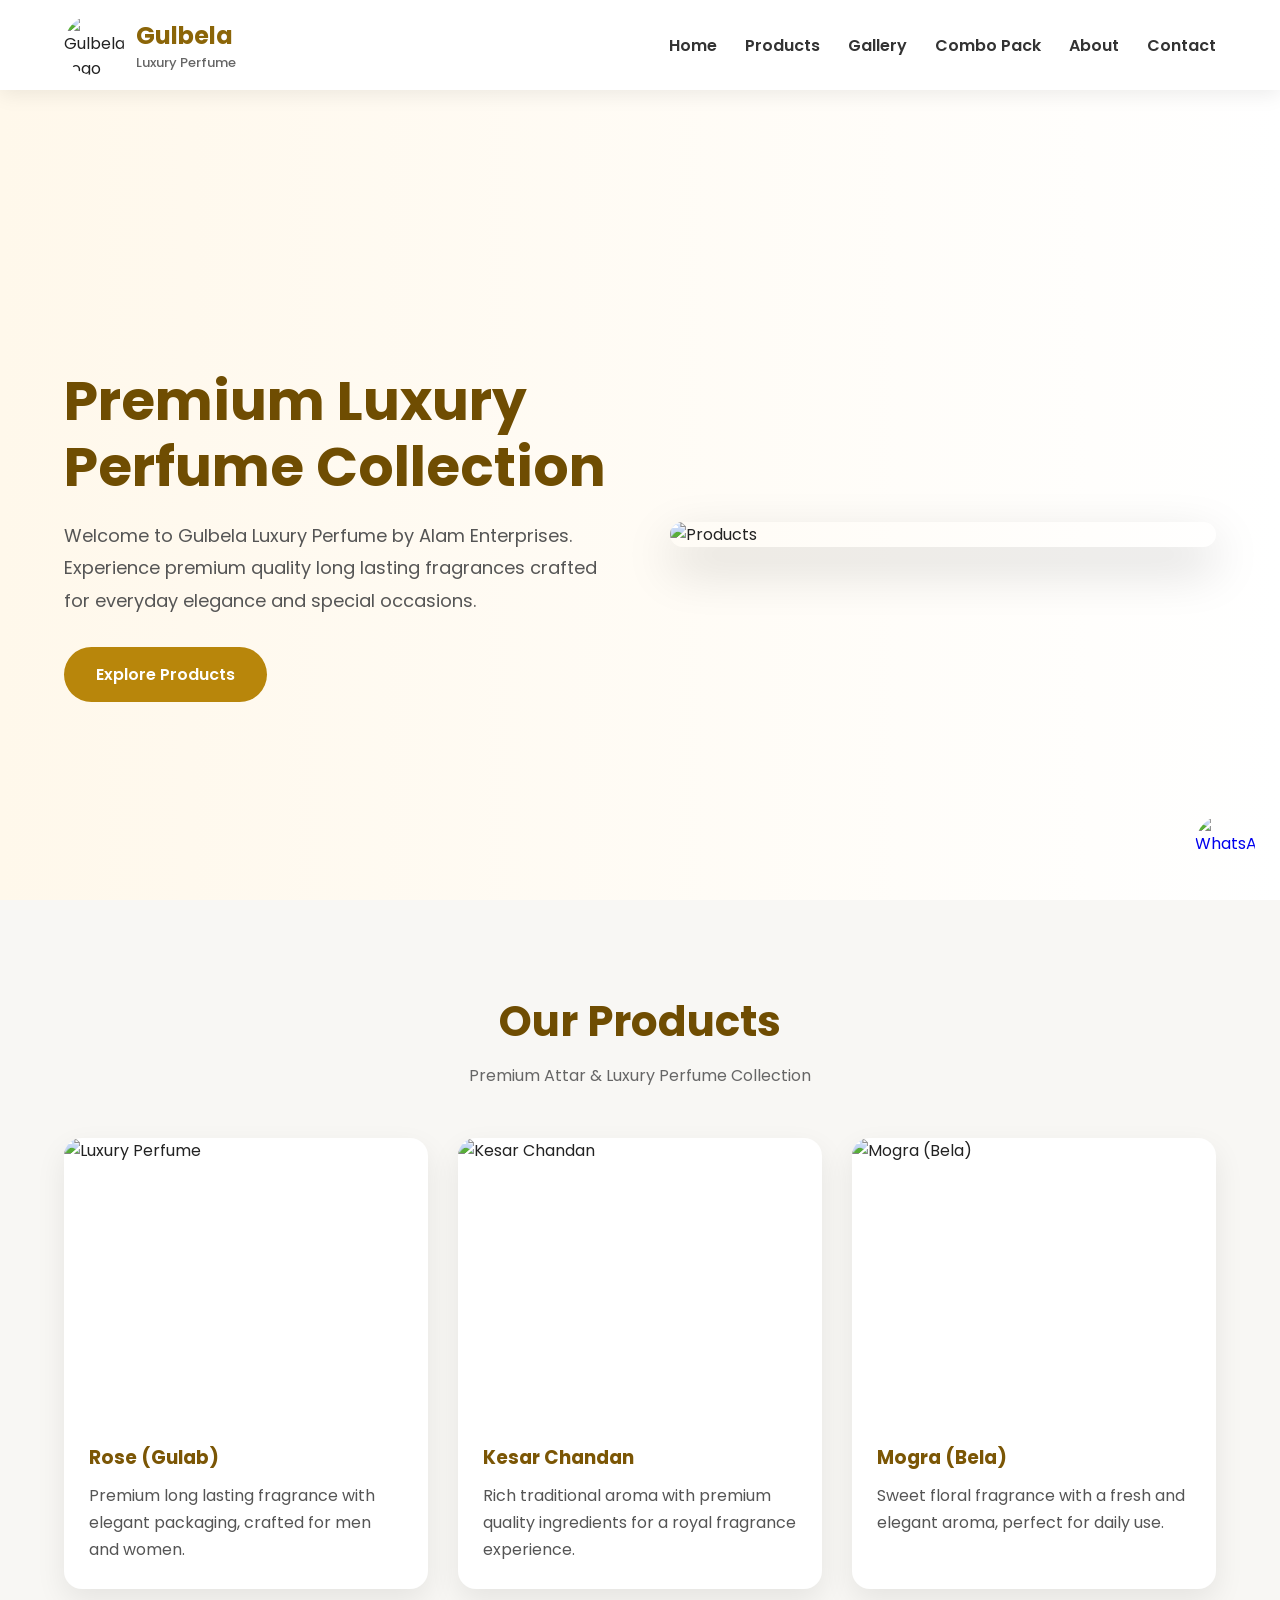
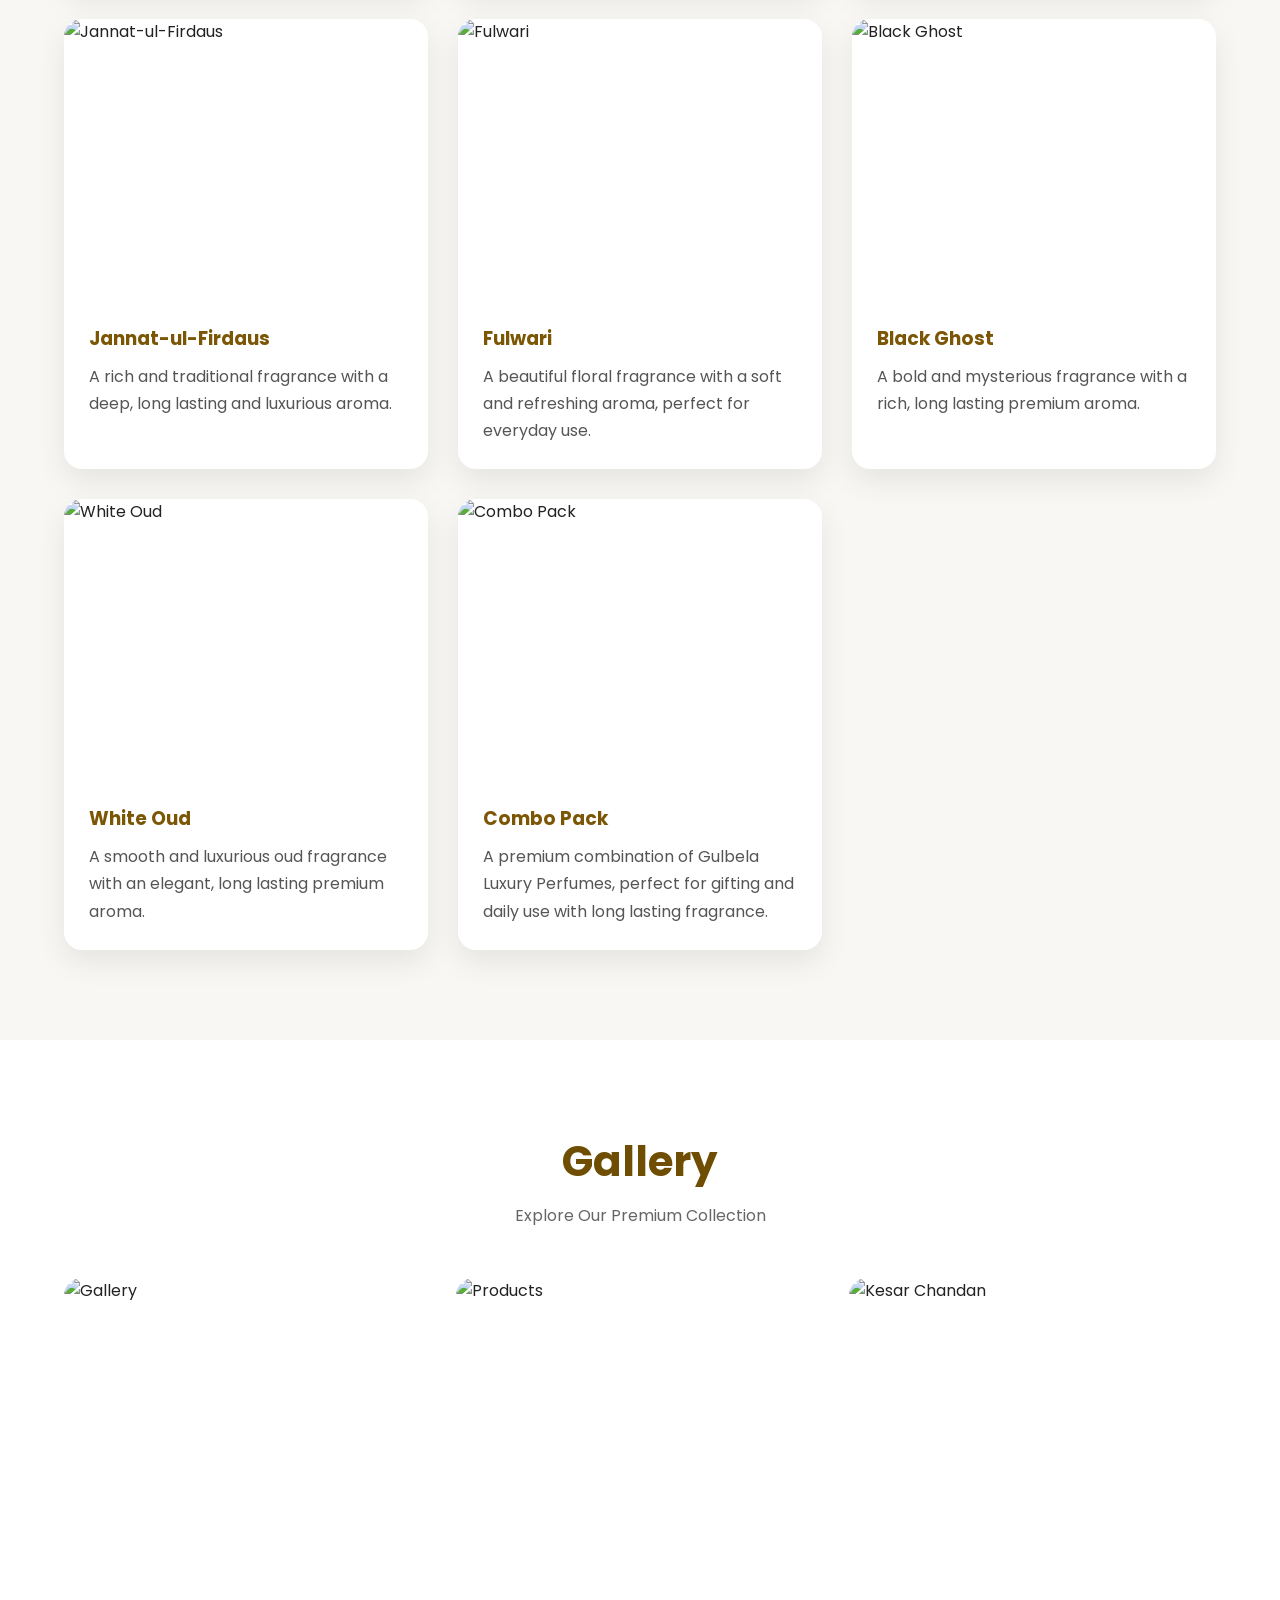
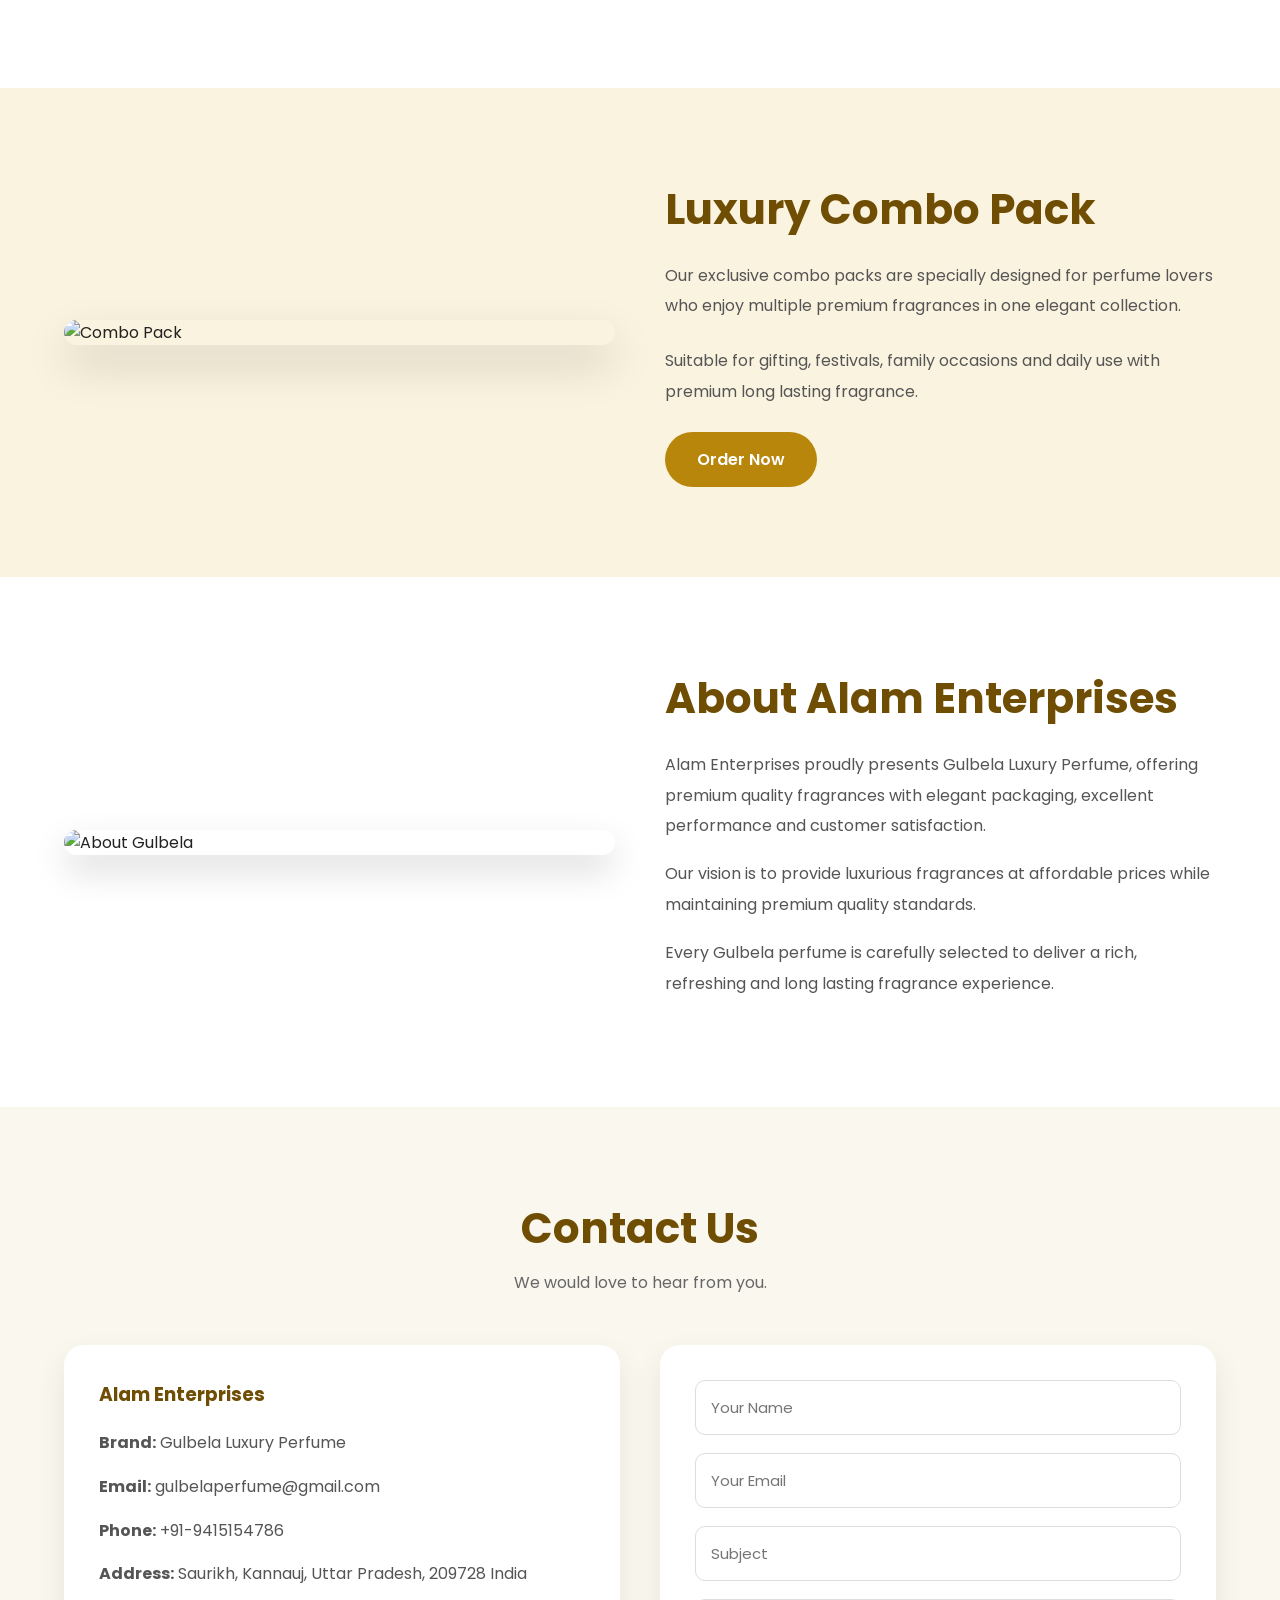
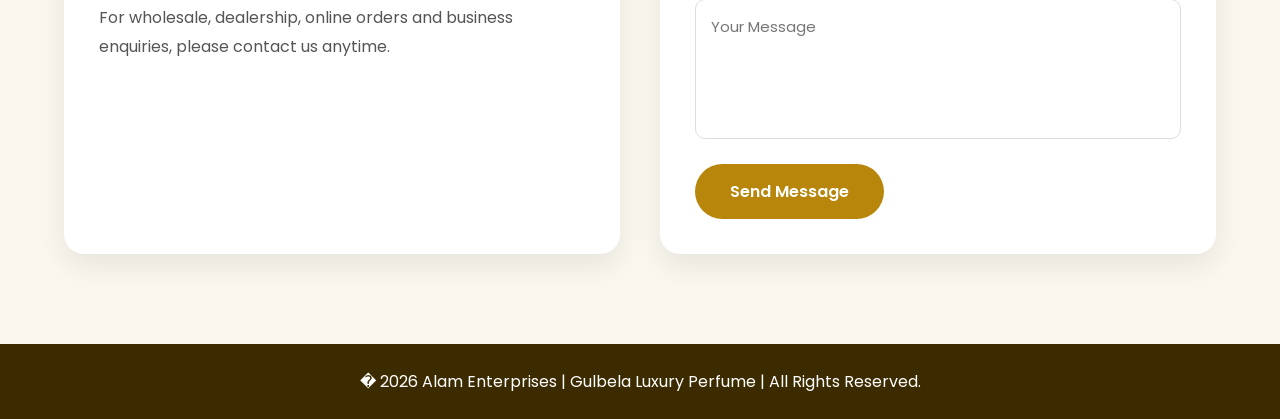
==== commit 6eefb4fb: "Add files via upload" ====
--- a/index.html
+++ b/index.html
@@ -419,9 +419,14 @@
 }
 
 @media(max-width:576px){
-
-.hero-text h1{
-    font-size:32px;
+.hero{
+    padding-top:230px;
+}
+
+.hero-text h1{
+    font-size:26px;
+    line-height:1.3;
+
 }
 
 .logo h2{
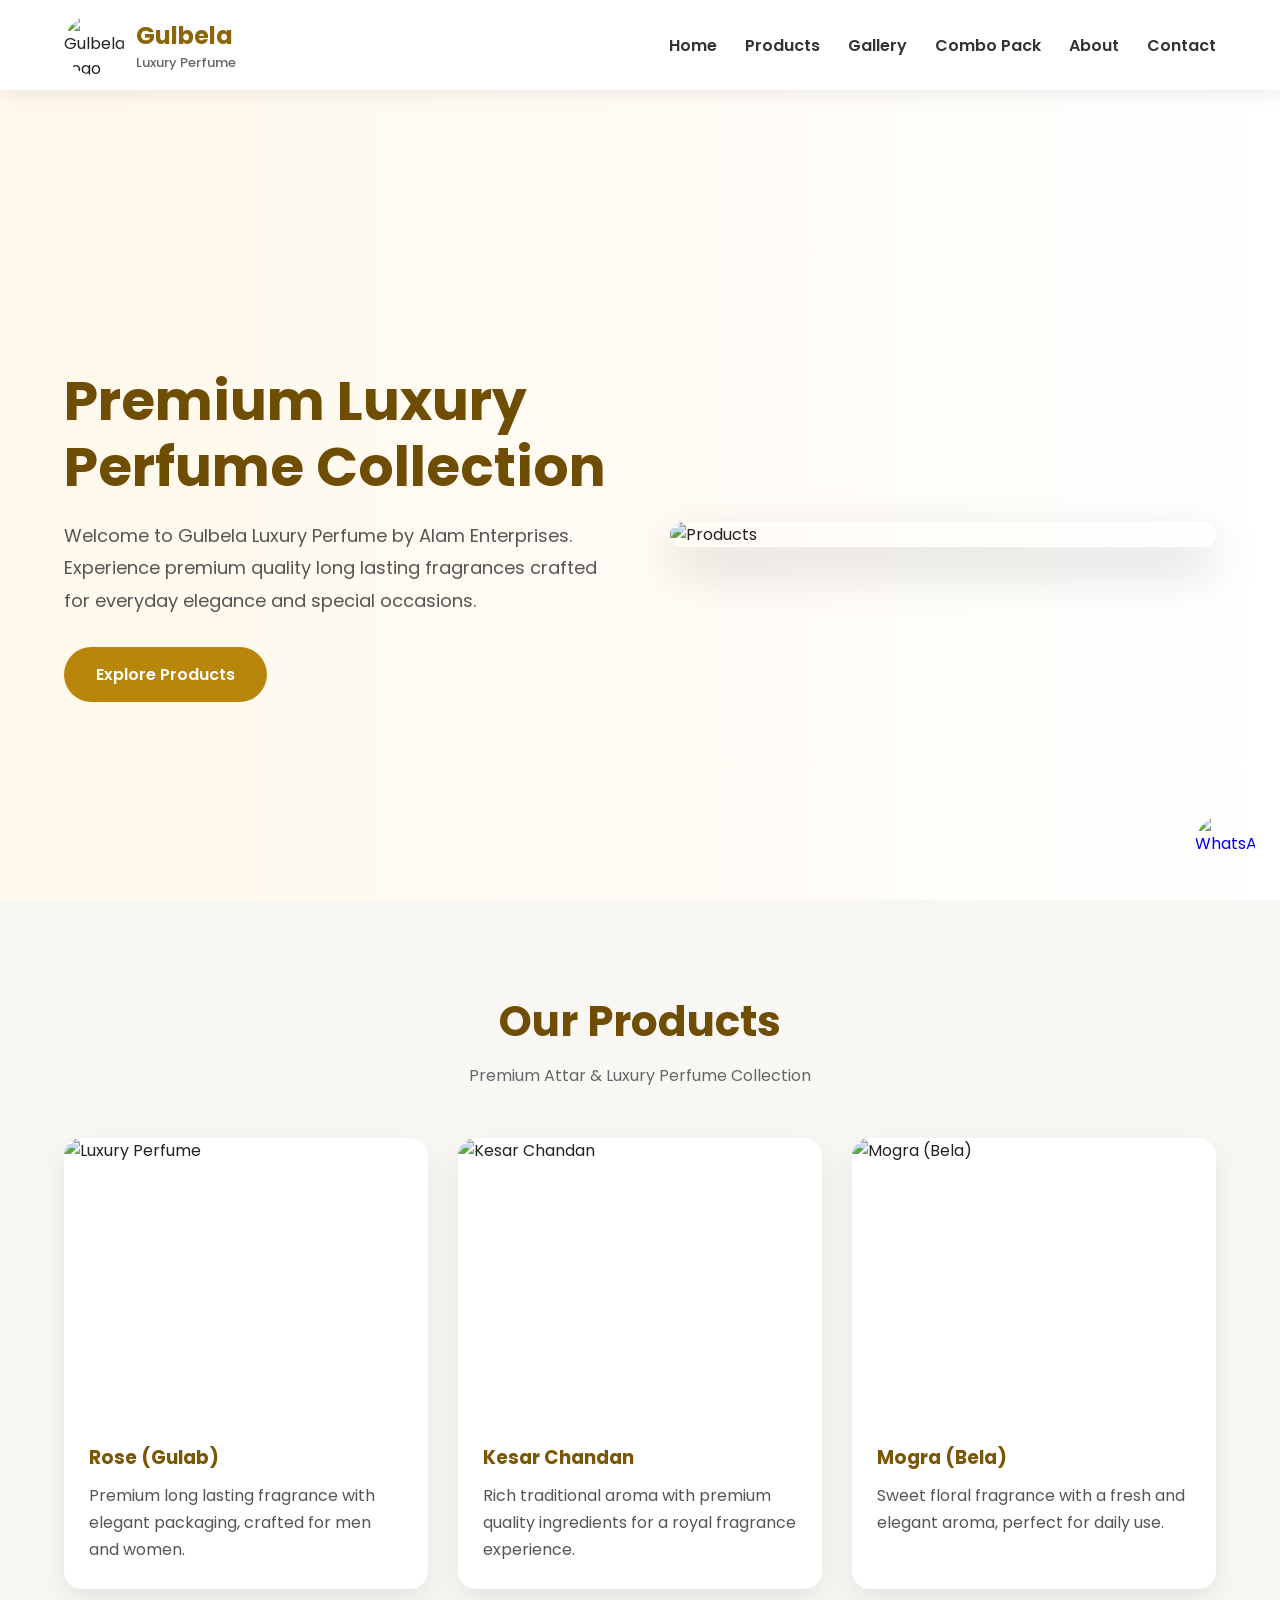
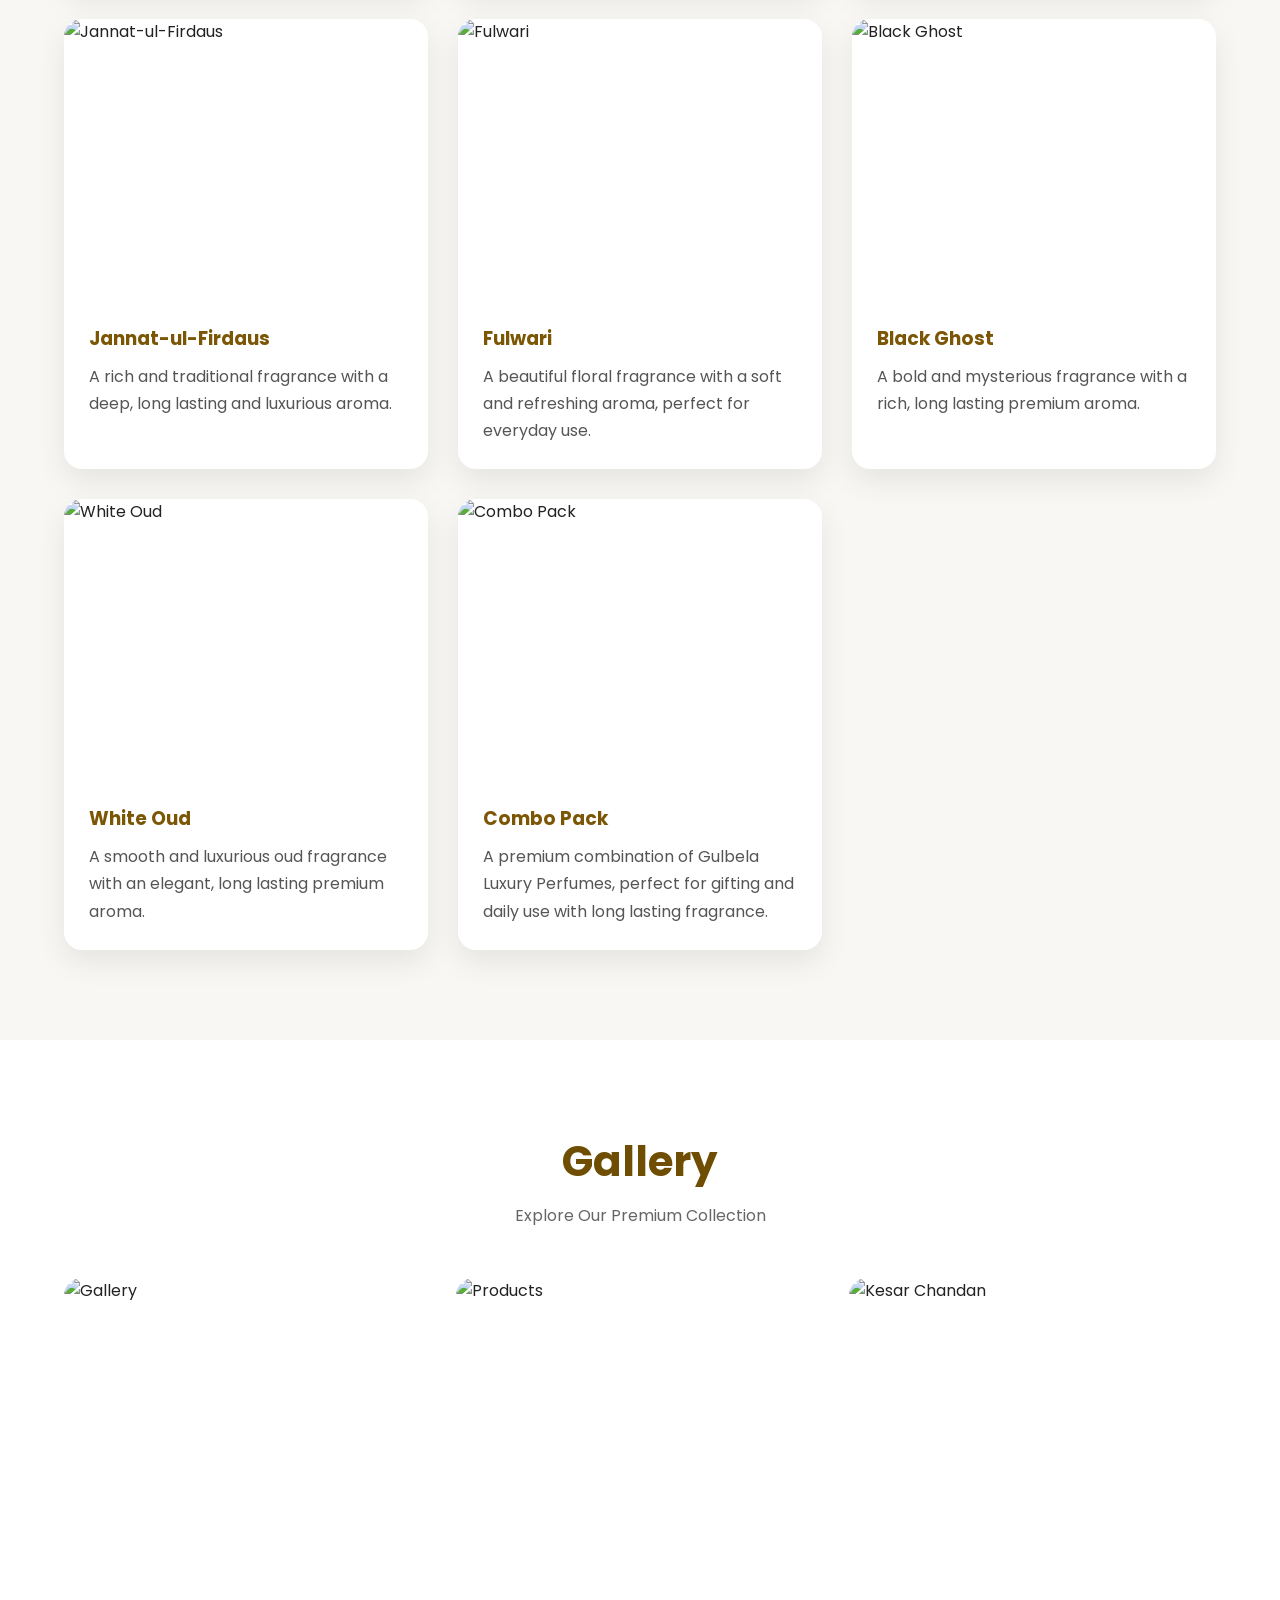
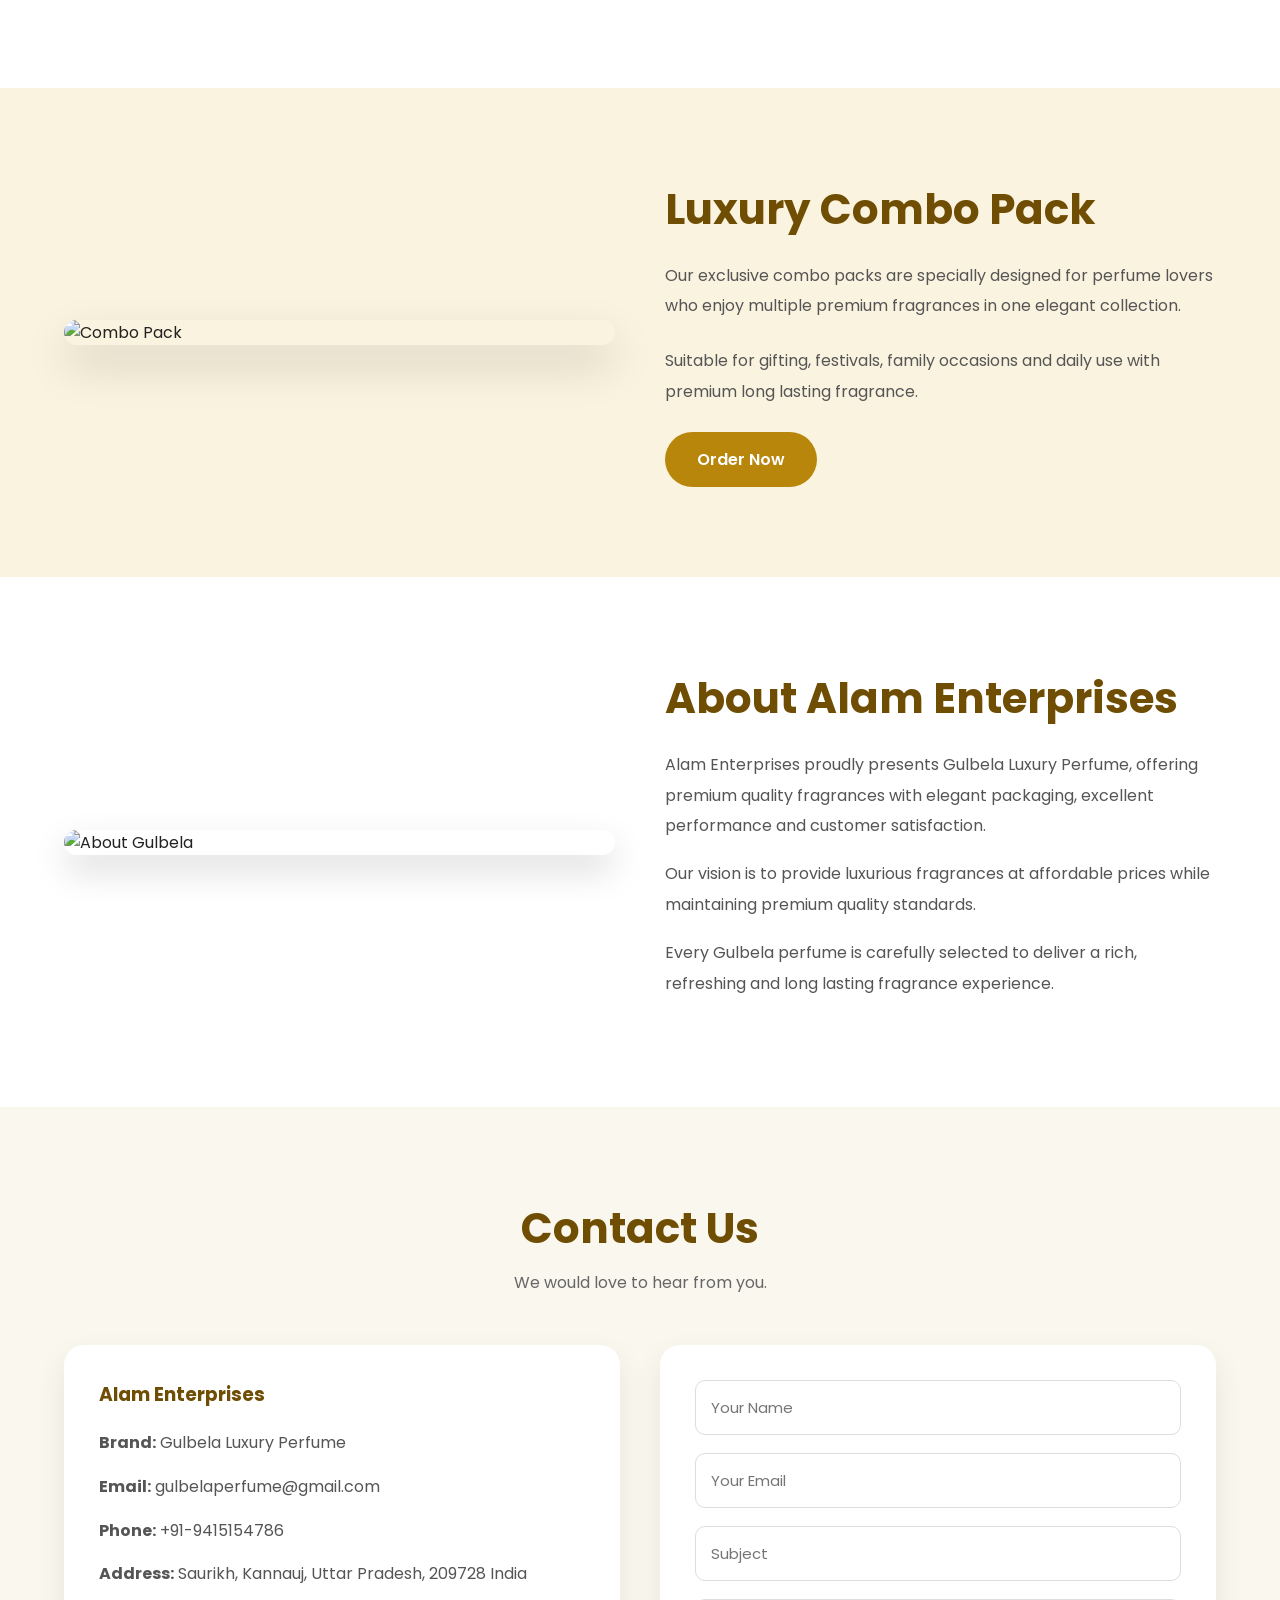
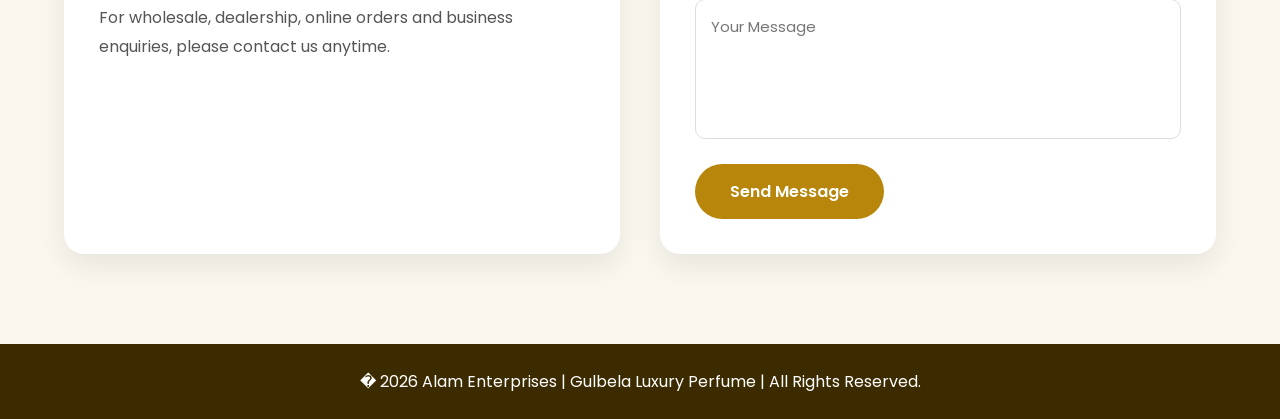
==== commit 28b0ea79: "Add files via upload" ====
--- a/index.html
+++ b/index.html
@@ -420,7 +420,7 @@
 
 @media(max-width:576px){
 .hero{
-    padding-top:230px;
+    padding-top:300px;
 }
 
 .hero-text h1{
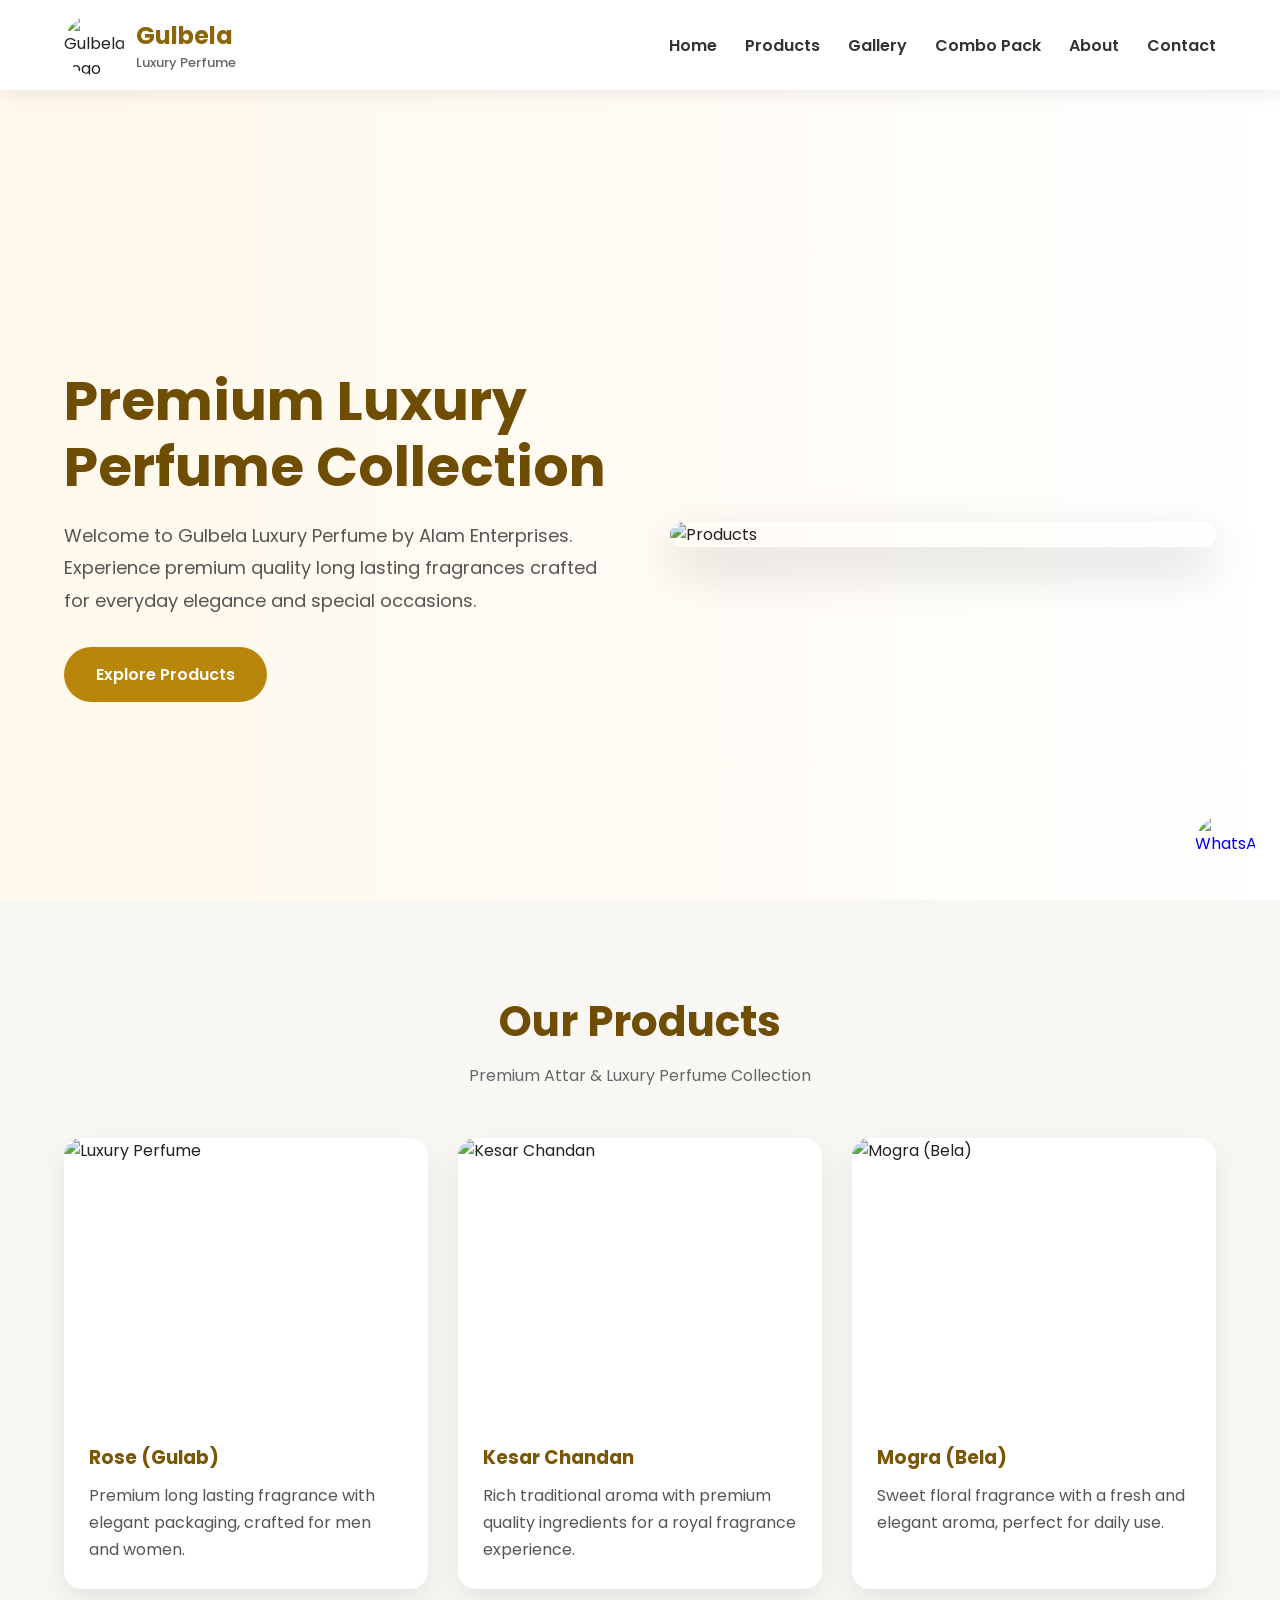
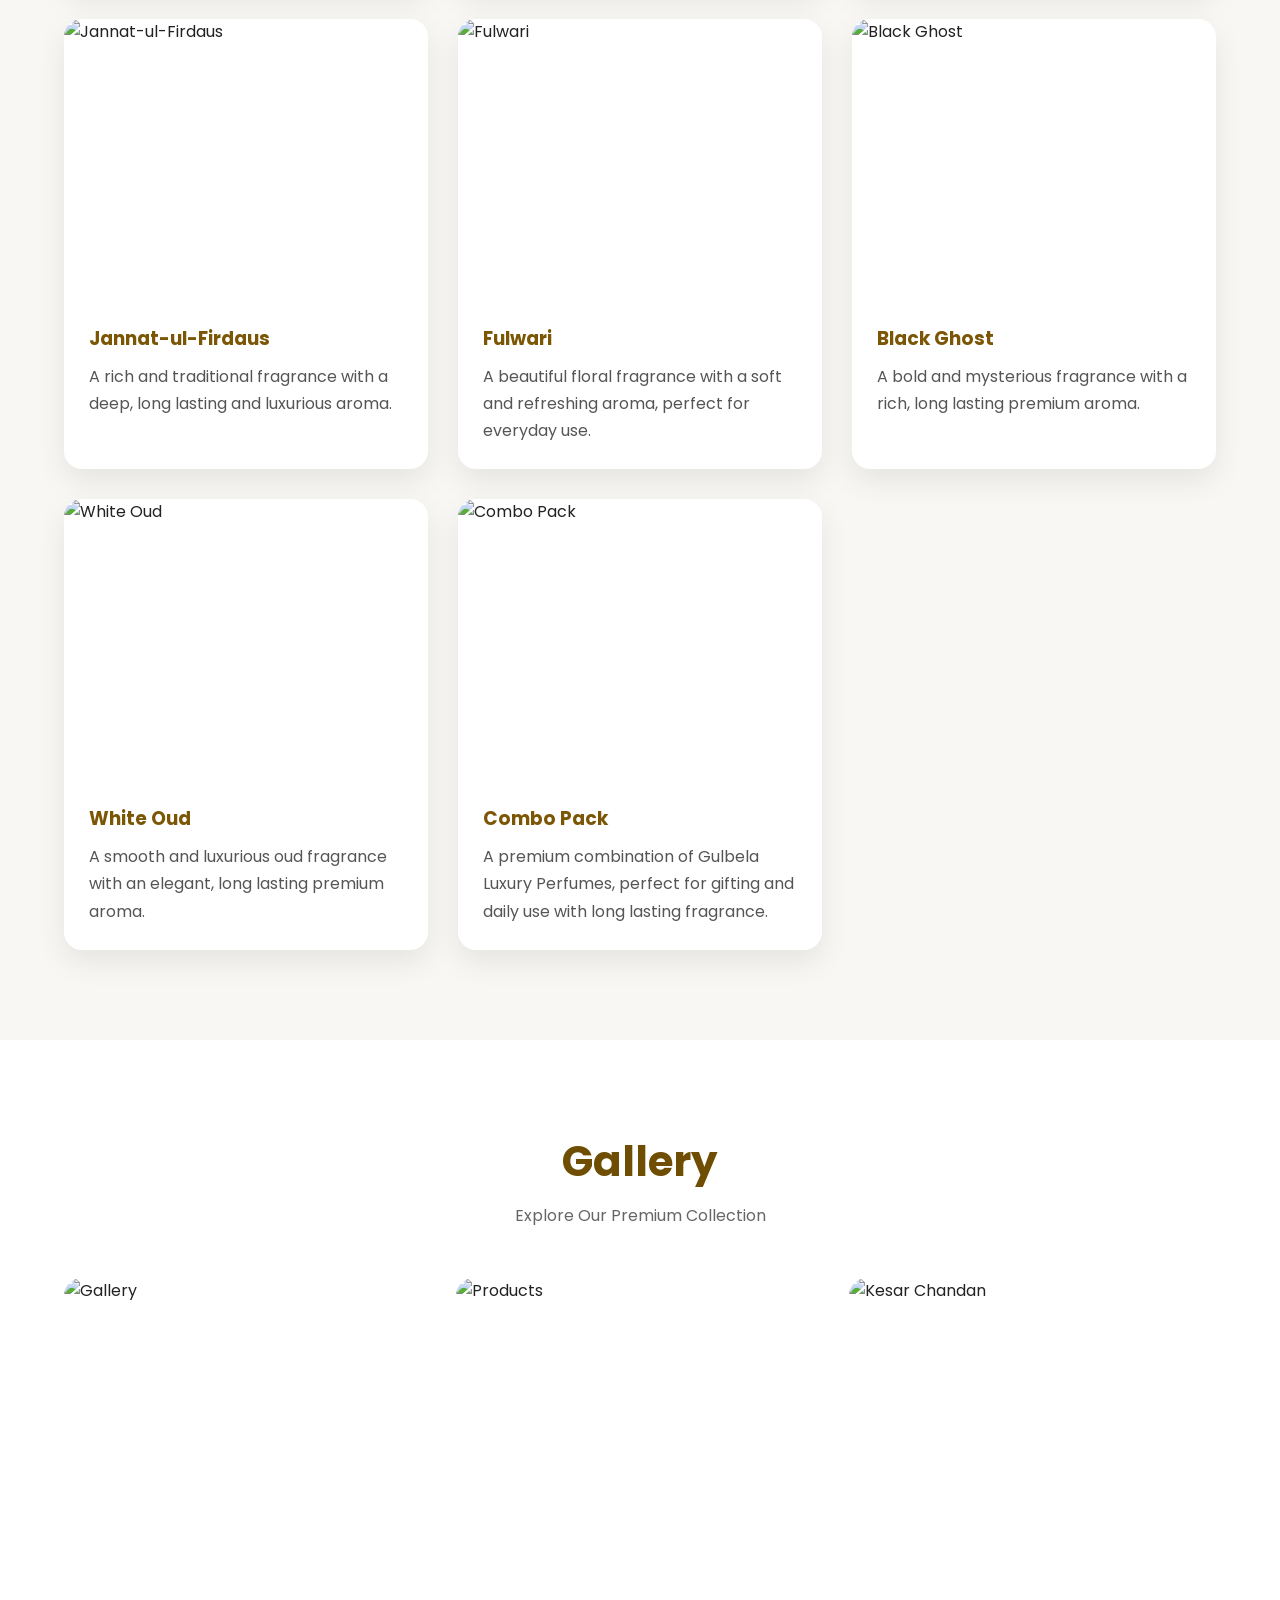
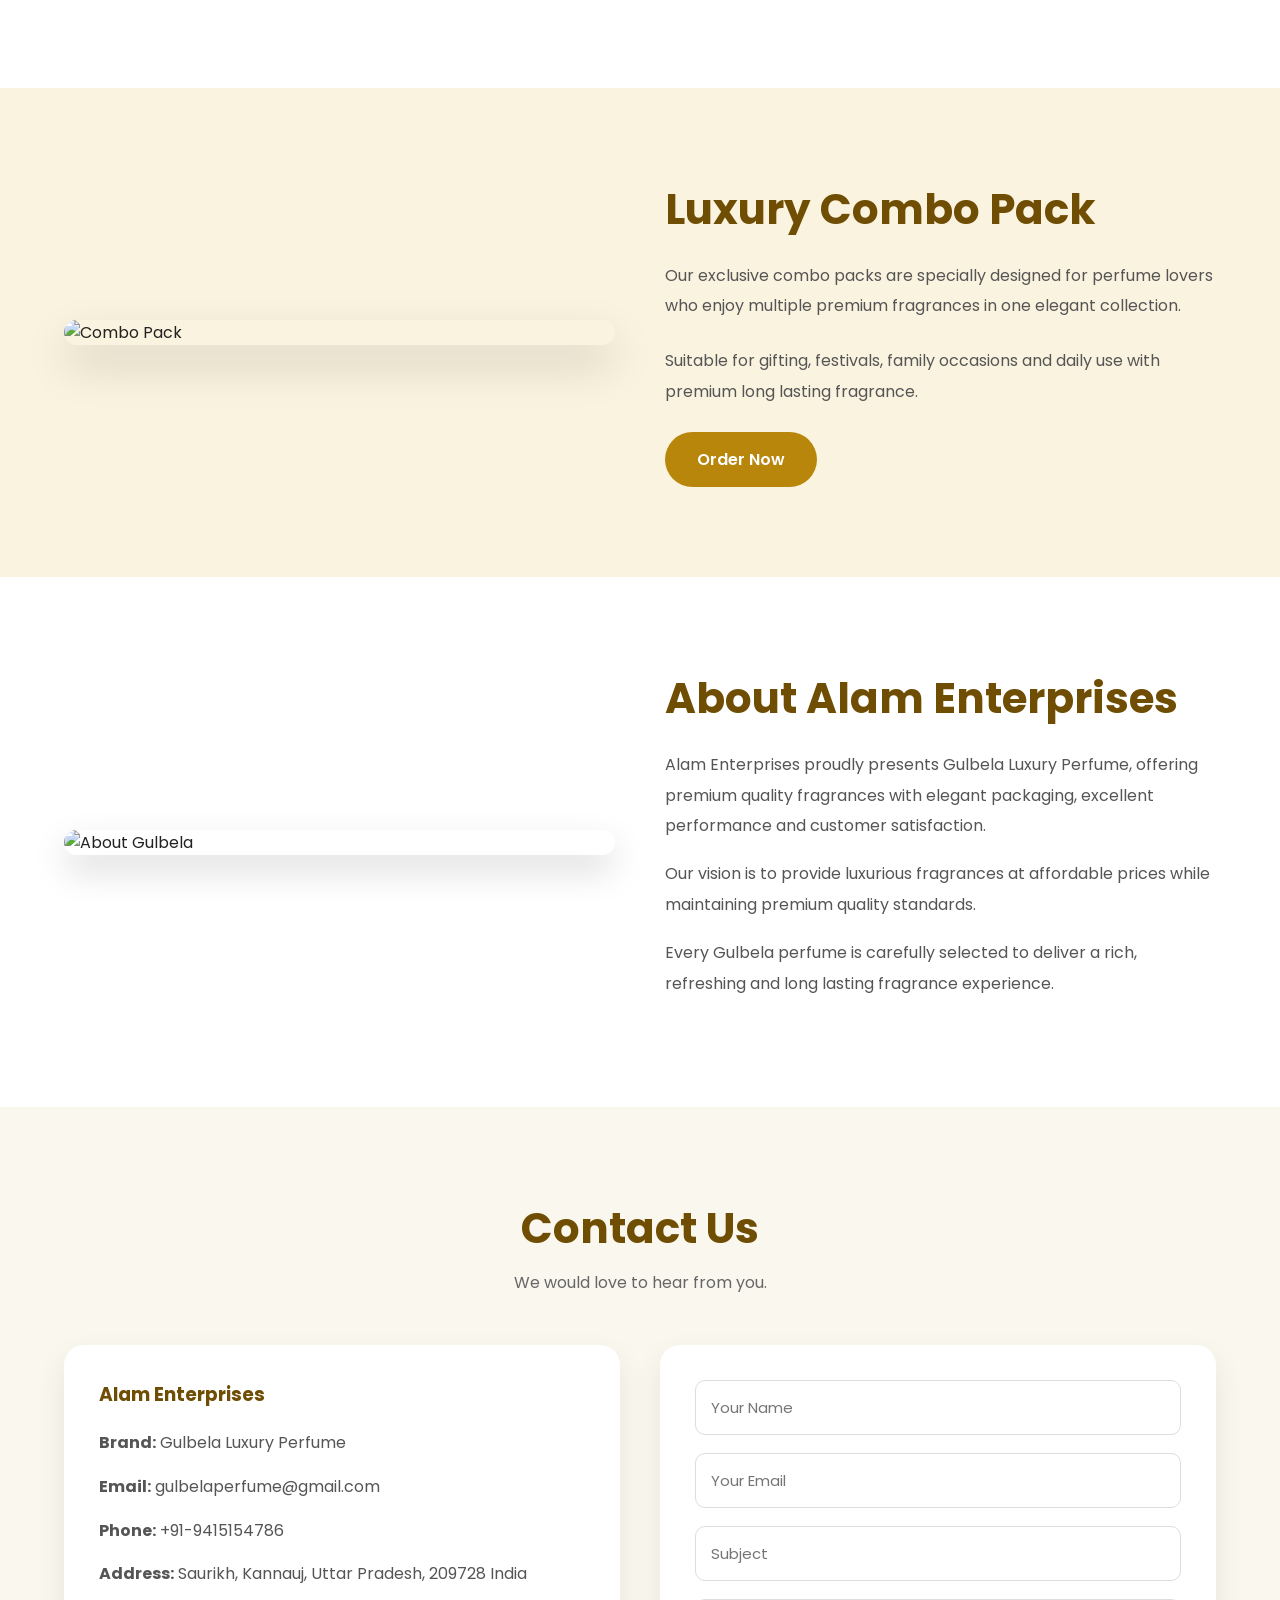
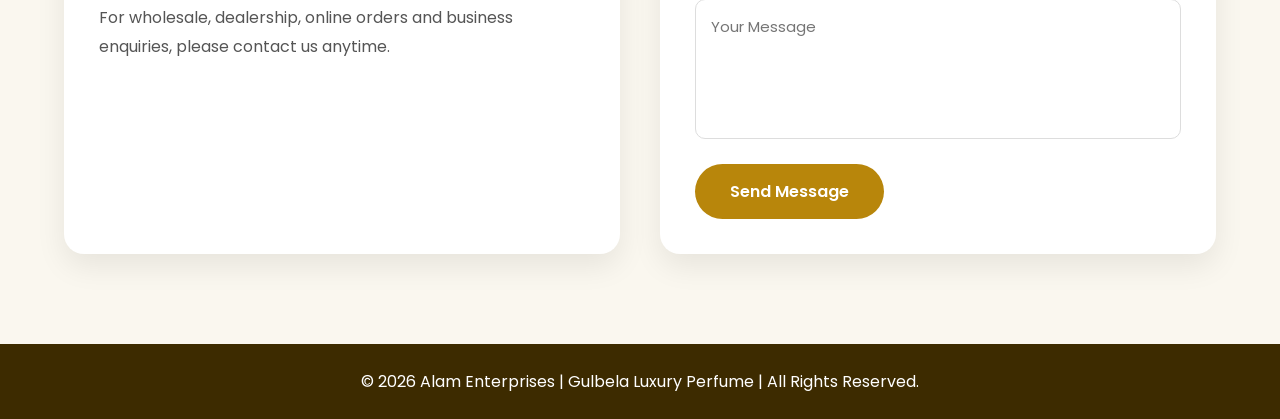
==== commit bb3347e4: "Refactor index.html for improved layout and styles Updated HTML structure and styles for Gulbela Lux" ====
--- a/index.html
+++ b/index.html
@@ -419,13 +419,15 @@
 }
 
 @media(max-width:576px){
-.hero{
-    padding-top:300px;
-}
-
-.hero-text h1{
-    font-size:26px;
-    line-height:1.3;
+
+.hero{
+
+    padding-top:300px;
+}
+
+.hero-text h1{
+    font-size:26px;
+    line-height:1.3;
 
 }
 
@@ -447,6 +449,15 @@
 
 }
 
+
+.menu-toggle{display:none;font-size:30px;cursor:pointer;}
+@media(max-width:992px){
+.menu-toggle{display:block;}
+nav{flex-direction:row!important;align-items:center;}
+nav ul{display:none;position:absolute;top:90px;left:0;width:100%;background:#fff;flex-direction:column;padding:15px 0;box-shadow:0 8px 20px rgba(0,0,0,.1);}
+nav ul.show{display:flex;}
+.hero{padding-top:120px!important;}
+}
 </style>
 </head>
 
@@ -560,59 +571,59 @@
 </div>
 
 </div>
-<div class="card">
-<img src="images/Mogra (Bela).jpeg" alt="Mogra (Bela)">
-<div class="card-content">
-<h3>Mogra (Bela)</h3>
-<p>
-Sweet floral fragrance with a fresh and elegant aroma,
-perfect for daily use.
-</p>
-</div>
-</div>
-
-<div class="card">
-<img src="images/Jannat-Ul-Firdaus.jpeg" alt="Jannat-ul-Firdaus">
-<div class="card-content">
-<h3>Jannat-ul-Firdaus</h3>
-<p>
-A rich and traditional fragrance with a deep,
-long lasting and luxurious aroma.
-</p>
-</div>
-</div>
-
-<div class="card">
-<img src="images/Fulwari.jpeg" alt="Fulwari">
-<div class="card-content">
-<h3>Fulwari</h3>
-<p>
-A beautiful floral fragrance with a soft and refreshing aroma,
-perfect for everyday use.
-</p>
-</div>
-</div>
-
-<div class="card">
-<img src="images/Black Ghost.jpeg" alt="Black Ghost">
-<div class="card-content">
-<h3>Black Ghost</h3>
-<p>
-A bold and mysterious fragrance with a rich,
-long lasting premium aroma.
-</p>
-</div>
-</div>
-
-<div class="card">
-<img src="images/White Oud.jpeg" alt="White Oud">
-<div class="card-content">
-<h3>White Oud</h3>
-<p>
-A smooth and luxurious oud fragrance with an elegant,
-long lasting premium aroma.
-</p>
-</div>
+<div class="card">
+<img src="images/Mogra (Bela).jpeg" alt="Mogra (Bela)">
+<div class="card-content">
+<h3>Mogra (Bela)</h3>
+<p>
+Sweet floral fragrance with a fresh and elegant aroma,
+perfect for daily use.
+</p>
+</div>
+</div>
+
+<div class="card">
+<img src="images/Jannat-Ul-Firdaus.jpeg" alt="Jannat-ul-Firdaus">
+<div class="card-content">
+<h3>Jannat-ul-Firdaus</h3>
+<p>
+A rich and traditional fragrance with a deep,
+long lasting and luxurious aroma.
+</p>
+</div>
+</div>
+
+<div class="card">
+<img src="images/Fulwari.jpeg" alt="Fulwari">
+<div class="card-content">
+<h3>Fulwari</h3>
+<p>
+A beautiful floral fragrance with a soft and refreshing aroma,
+perfect for everyday use.
+</p>
+</div>
+</div>
+
+<div class="card">
+<img src="images/Black Ghost.jpeg" alt="Black Ghost">
+<div class="card-content">
+<h3>Black Ghost</h3>
+<p>
+A bold and mysterious fragrance with a rich,
+long lasting premium aroma.
+</p>
+</div>
+</div>
+
+<div class="card">
+<img src="images/White Oud.jpeg" alt="White Oud">
+<div class="card-content">
+<h3>White Oud</h3>
+<p>
+A smooth and luxurious oud fragrance with an elegant,
+long lasting premium aroma.
+</p>
+</div>
 </div>
 <div class="card">
 
@@ -805,23 +816,23 @@
 </button>
 
 </form>
-<script>
-document.getElementById("whatsappForm").addEventListener("submit", function(event) {
-    event.preventDefault();
-
-    var name = this.querySelector('input[placeholder="Your Name"]').value;
-    var email = this.querySelector('input[placeholder="Your Email"]').value;
-    var subject = this.querySelector('input[placeholder="Subject"]').value;
-    var message = this.querySelector('textarea[placeholder="Your Message"]').value;
-
-    var text = "New Website Enquiry%0A%0A" +
-               "Name: " + encodeURIComponent(name) + "%0A" +
-               "Email: " + encodeURIComponent(email) + "%0A" +
-               "Subject: " + encodeURIComponent(subject) + "%0A" +
-               "Message: " + encodeURIComponent(message);
-
-    window.open("https://wa.me/919415154786?text=" + text, "_blank");
-});
+<script>
+document.getElementById("whatsappForm").addEventListener("submit", function(event) {
+    event.preventDefault();
+
+    var name = this.querySelector('input[placeholder="Your Name"]').value;
+    var email = this.querySelector('input[placeholder="Your Email"]').value;
+    var subject = this.querySelector('input[placeholder="Subject"]').value;
+    var message = this.querySelector('textarea[placeholder="Your Message"]').value;
+
+    var text = "New Website Enquiry%0A%0A" +
+               "Name: " + encodeURIComponent(name) + "%0A" +
+               "Email: " + encodeURIComponent(email) + "%0A" +
+               "Subject: " + encodeURIComponent(subject) + "%0A" +
+               "Message: " + encodeURIComponent(message);
+
+    window.open("https://wa.me/919415154786?text=" + text, "_blank");
+});
 </script>
 
 </div>
@@ -835,15 +846,18 @@
 <footer>
 
 <p>
-� 2026 Alam Enterprises | Gulbela Luxury Perfume |
+© 2026 Alam Enterprises | Gulbela Luxury Perfume |
 All Rights Reserved.
 </p>
 
 </footer>
 
-<a href="https://wa.me/919415154786?text=Welcome%20to%20Gulbela%20Luxury%20Perfume.%20I%20want%20to%20know%20more%20about%20your%20products." target="_blank" style="position:fixed;right:25px;bottom:25px;z-index:99999;">
-<img src="images/whatsapp.jpeg" alt="WhatsApp" style="width:60px;height:60px;border-radius:50%;">
+<a href="https://wa.me/919415154786?text=Welcome%20to%20Gulbela%20Luxury%20Perfume.%20I%20want%20to%20know%20more%20about%20your%20products." target="_blank" style="position:fixed;right:25px;bottom:25px;z-index:99999;">
+<img src="images/whatsapp.jpeg" alt="WhatsApp" style="width:60px;height:60px;border-radius:50%;">
 </a>
 
+<script>
+function toggleMenu(){document.querySelector('nav ul').classList.toggle('show');}
+</script>
 </body>
-</html>+</html>
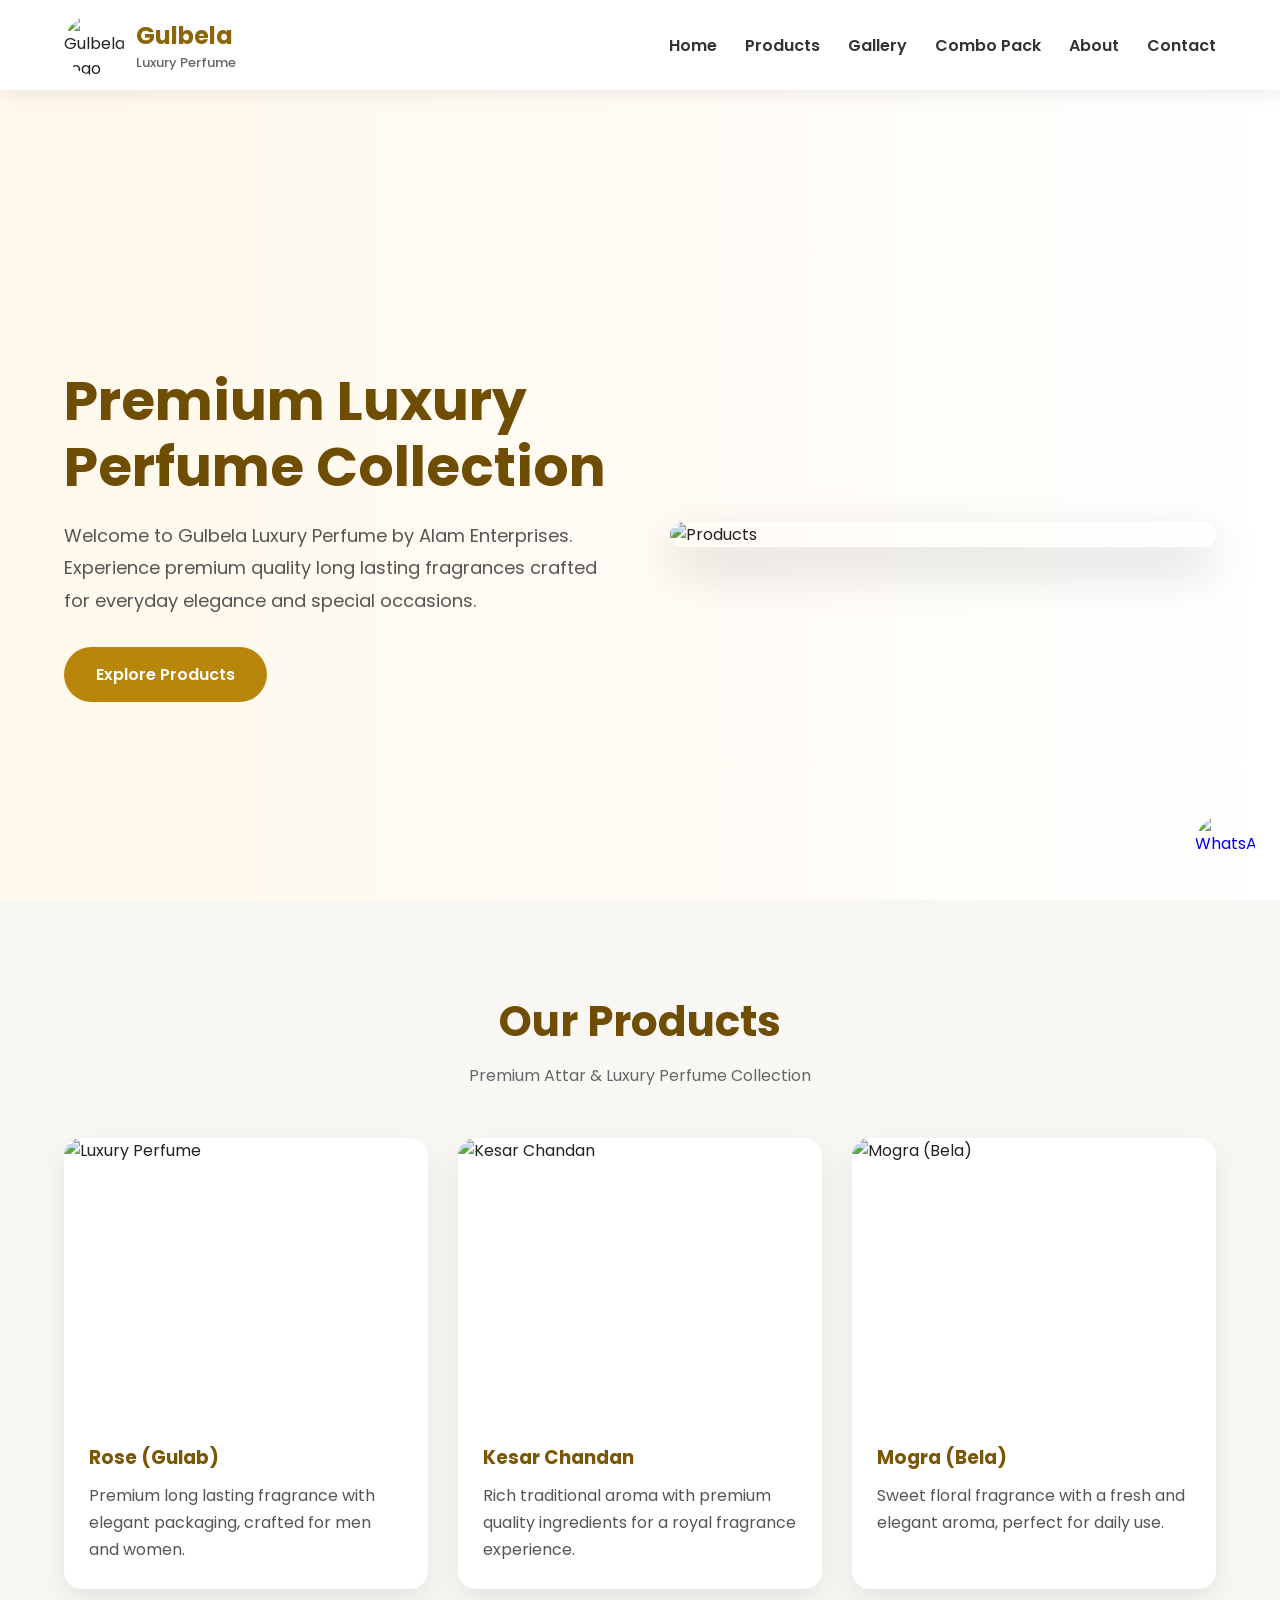
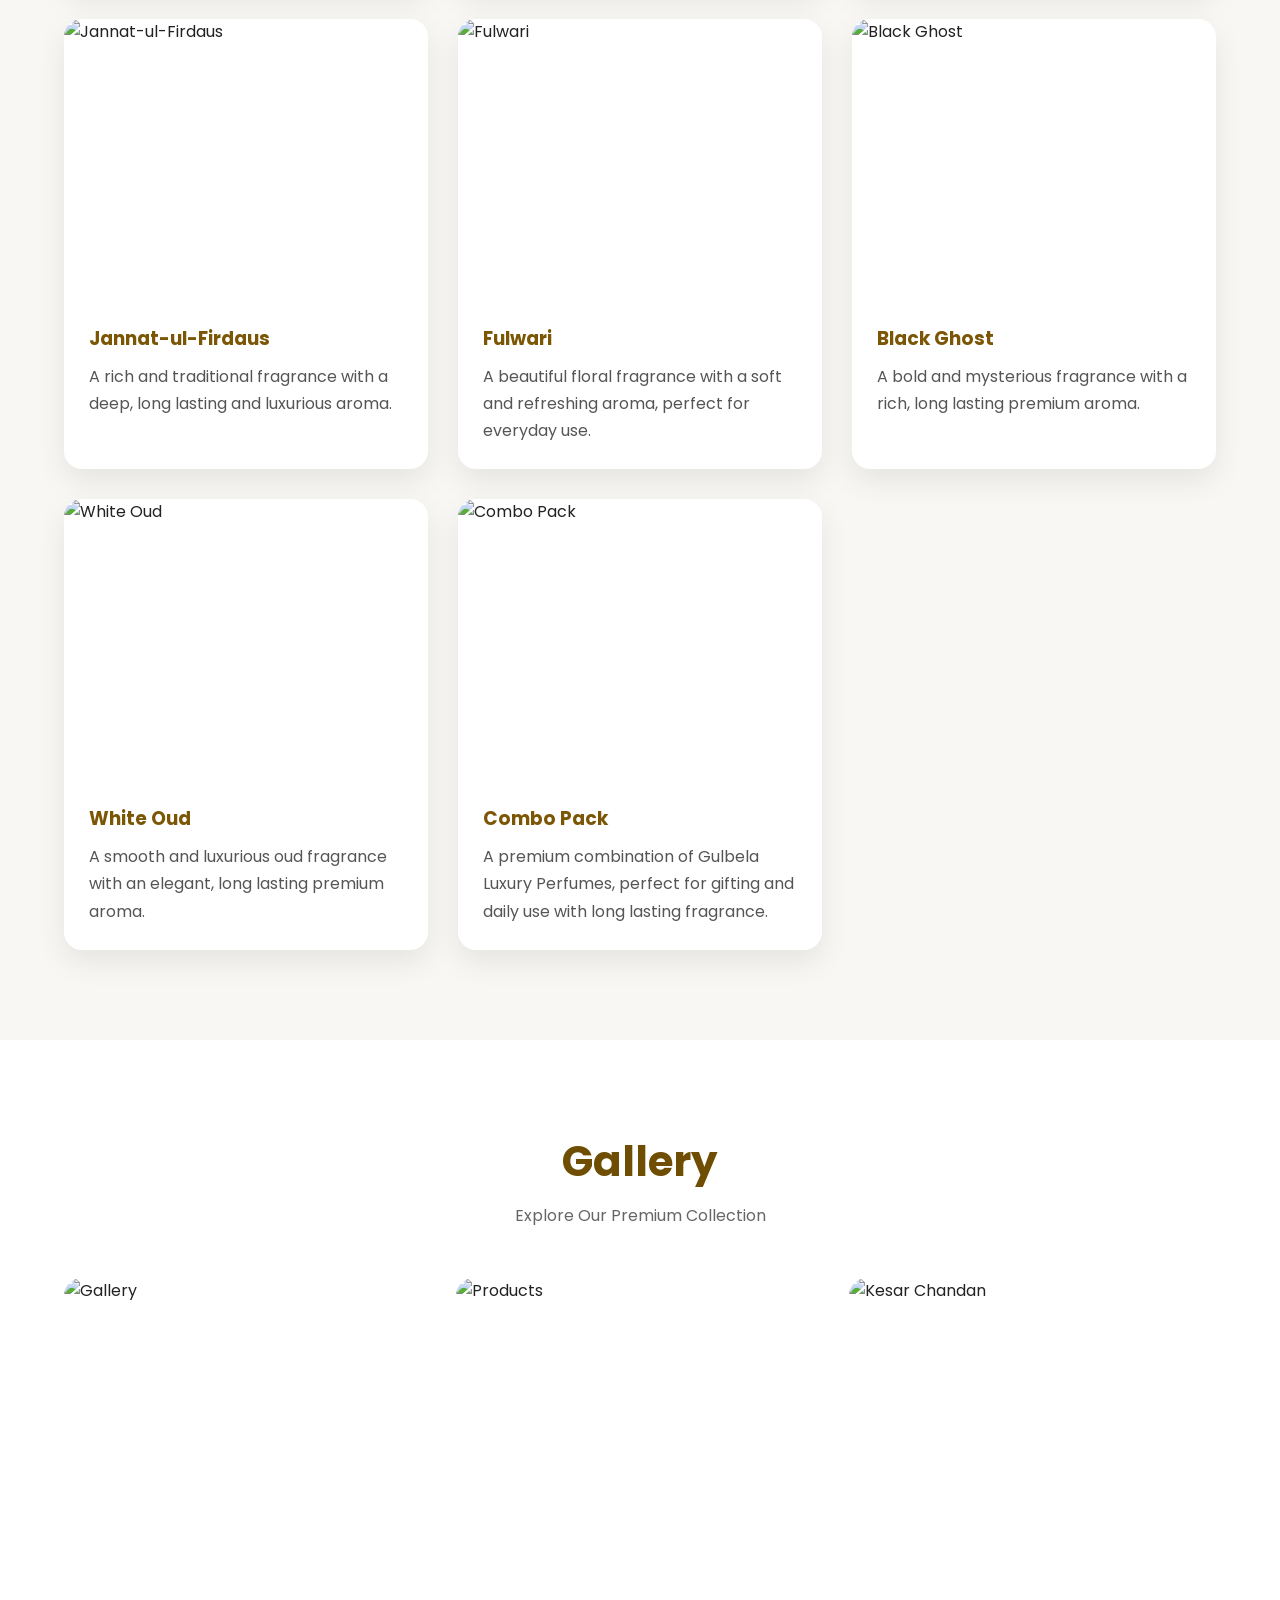
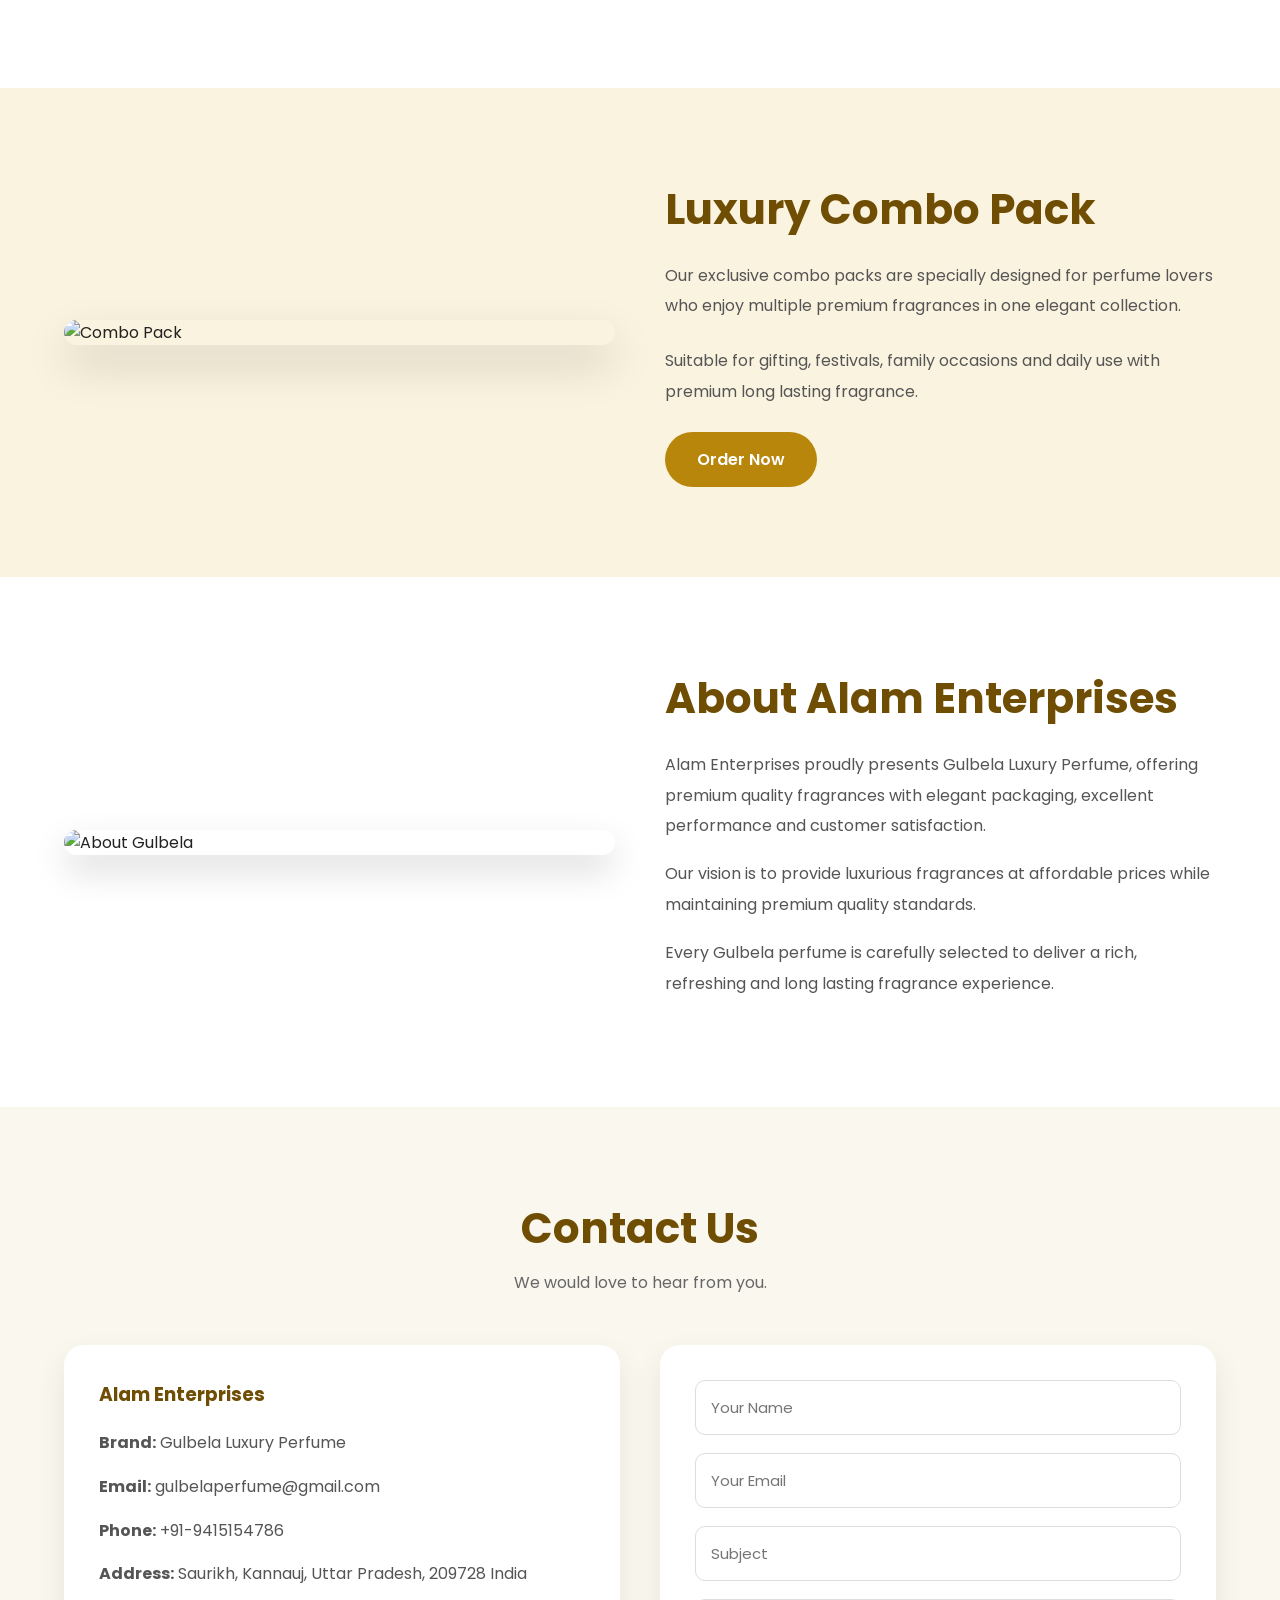
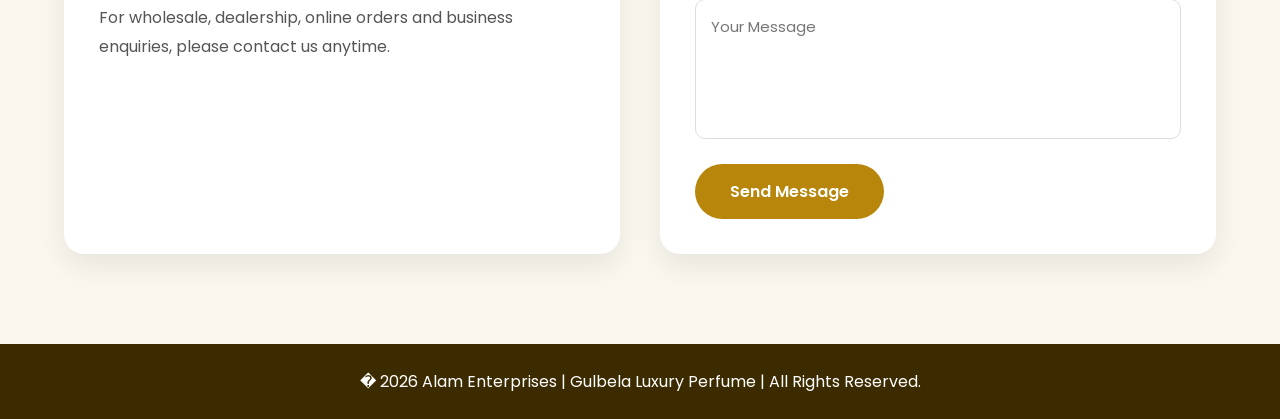
==== commit 470d7dd9: "Add files via upload" ====
--- a/index.html
+++ b/index.html
@@ -420,14 +420,14 @@
 
 @media(max-width:576px){
 
-.hero{
-
-    padding-top:300px;
-}
-
-.hero-text h1{
-    font-size:26px;
-    line-height:1.3;
+.hero{
+
+    padding-top:300px;
+}
+
+.hero-text h1{
+    font-size:26px;
+    line-height:1.3;
 
 }
 
@@ -449,15 +449,6 @@
 
 }
 
-
-.menu-toggle{display:none;font-size:30px;cursor:pointer;}
-@media(max-width:992px){
-.menu-toggle{display:block;}
-nav{flex-direction:row!important;align-items:center;}
-nav ul{display:none;position:absolute;top:90px;left:0;width:100%;background:#fff;flex-direction:column;padding:15px 0;box-shadow:0 8px 20px rgba(0,0,0,.1);}
-nav ul.show{display:flex;}
-.hero{padding-top:120px!important;}
-}
 </style>
 </head>
 
@@ -571,59 +562,59 @@
 </div>
 
 </div>
-<div class="card">
-<img src="images/Mogra (Bela).jpeg" alt="Mogra (Bela)">
-<div class="card-content">
-<h3>Mogra (Bela)</h3>
-<p>
-Sweet floral fragrance with a fresh and elegant aroma,
-perfect for daily use.
-</p>
-</div>
-</div>
-
-<div class="card">
-<img src="images/Jannat-Ul-Firdaus.jpeg" alt="Jannat-ul-Firdaus">
-<div class="card-content">
-<h3>Jannat-ul-Firdaus</h3>
-<p>
-A rich and traditional fragrance with a deep,
-long lasting and luxurious aroma.
-</p>
-</div>
-</div>
-
-<div class="card">
-<img src="images/Fulwari.jpeg" alt="Fulwari">
-<div class="card-content">
-<h3>Fulwari</h3>
-<p>
-A beautiful floral fragrance with a soft and refreshing aroma,
-perfect for everyday use.
-</p>
-</div>
-</div>
-
-<div class="card">
-<img src="images/Black Ghost.jpeg" alt="Black Ghost">
-<div class="card-content">
-<h3>Black Ghost</h3>
-<p>
-A bold and mysterious fragrance with a rich,
-long lasting premium aroma.
-</p>
-</div>
-</div>
-
-<div class="card">
-<img src="images/White Oud.jpeg" alt="White Oud">
-<div class="card-content">
-<h3>White Oud</h3>
-<p>
-A smooth and luxurious oud fragrance with an elegant,
-long lasting premium aroma.
-</p>
-</div>
+<div class="card">
+<img src="images/Mogra (Bela).jpeg" alt="Mogra (Bela)">
+<div class="card-content">
+<h3>Mogra (Bela)</h3>
+<p>
+Sweet floral fragrance with a fresh and elegant aroma,
+perfect for daily use.
+</p>
+</div>
+</div>
+
+<div class="card">
+<img src="images/Jannat-Ul-Firdaus.jpeg" alt="Jannat-ul-Firdaus">
+<div class="card-content">
+<h3>Jannat-ul-Firdaus</h3>
+<p>
+A rich and traditional fragrance with a deep,
+long lasting and luxurious aroma.
+</p>
+</div>
+</div>
+
+<div class="card">
+<img src="images/Fulwari.jpeg" alt="Fulwari">
+<div class="card-content">
+<h3>Fulwari</h3>
+<p>
+A beautiful floral fragrance with a soft and refreshing aroma,
+perfect for everyday use.
+</p>
+</div>
+</div>
+
+<div class="card">
+<img src="images/Black Ghost.jpeg" alt="Black Ghost">
+<div class="card-content">
+<h3>Black Ghost</h3>
+<p>
+A bold and mysterious fragrance with a rich,
+long lasting premium aroma.
+</p>
+</div>
+</div>
+
+<div class="card">
+<img src="images/White Oud.jpeg" alt="White Oud">
+<div class="card-content">
+<h3>White Oud</h3>
+<p>
+A smooth and luxurious oud fragrance with an elegant,
+long lasting premium aroma.
+</p>
+</div>
 </div>
 <div class="card">
 
@@ -816,23 +807,23 @@
 </button>
 
 </form>
-<script>
-document.getElementById("whatsappForm").addEventListener("submit", function(event) {
-    event.preventDefault();
-
-    var name = this.querySelector('input[placeholder="Your Name"]').value;
-    var email = this.querySelector('input[placeholder="Your Email"]').value;
-    var subject = this.querySelector('input[placeholder="Subject"]').value;
-    var message = this.querySelector('textarea[placeholder="Your Message"]').value;
-
-    var text = "New Website Enquiry%0A%0A" +
-               "Name: " + encodeURIComponent(name) + "%0A" +
-               "Email: " + encodeURIComponent(email) + "%0A" +
-               "Subject: " + encodeURIComponent(subject) + "%0A" +
-               "Message: " + encodeURIComponent(message);
-
-    window.open("https://wa.me/919415154786?text=" + text, "_blank");
-});
+<script>
+document.getElementById("whatsappForm").addEventListener("submit", function(event) {
+    event.preventDefault();
+
+    var name = this.querySelector('input[placeholder="Your Name"]').value;
+    var email = this.querySelector('input[placeholder="Your Email"]').value;
+    var subject = this.querySelector('input[placeholder="Subject"]').value;
+    var message = this.querySelector('textarea[placeholder="Your Message"]').value;
+
+    var text = "New Website Enquiry%0A%0A" +
+               "Name: " + encodeURIComponent(name) + "%0A" +
+               "Email: " + encodeURIComponent(email) + "%0A" +
+               "Subject: " + encodeURIComponent(subject) + "%0A" +
+               "Message: " + encodeURIComponent(message);
+
+    window.open("https://wa.me/919415154786?text=" + text, "_blank");
+});
 </script>
 
 </div>
@@ -846,18 +837,15 @@
 <footer>
 
 <p>
-© 2026 Alam Enterprises | Gulbela Luxury Perfume |
+� 2026 Alam Enterprises | Gulbela Luxury Perfume |
 All Rights Reserved.
 </p>
 
 </footer>
 
-<a href="https://wa.me/919415154786?text=Welcome%20to%20Gulbela%20Luxury%20Perfume.%20I%20want%20to%20know%20more%20about%20your%20products." target="_blank" style="position:fixed;right:25px;bottom:25px;z-index:99999;">
-<img src="images/whatsapp.jpeg" alt="WhatsApp" style="width:60px;height:60px;border-radius:50%;">
+<a href="https://wa.me/919415154786?text=Welcome%20to%20Gulbela%20Luxury%20Perfume.%20I%20want%20to%20know%20more%20about%20your%20products." target="_blank" style="position:fixed;right:25px;bottom:25px;z-index:99999;">
+<img src="images/whatsapp.jpeg" alt="WhatsApp" style="width:60px;height:60px;border-radius:50%;">
 </a>
 
-<script>
-function toggleMenu(){document.querySelector('nav ul').classList.toggle('show');}
-</script>
 </body>
-</html>
+</html>
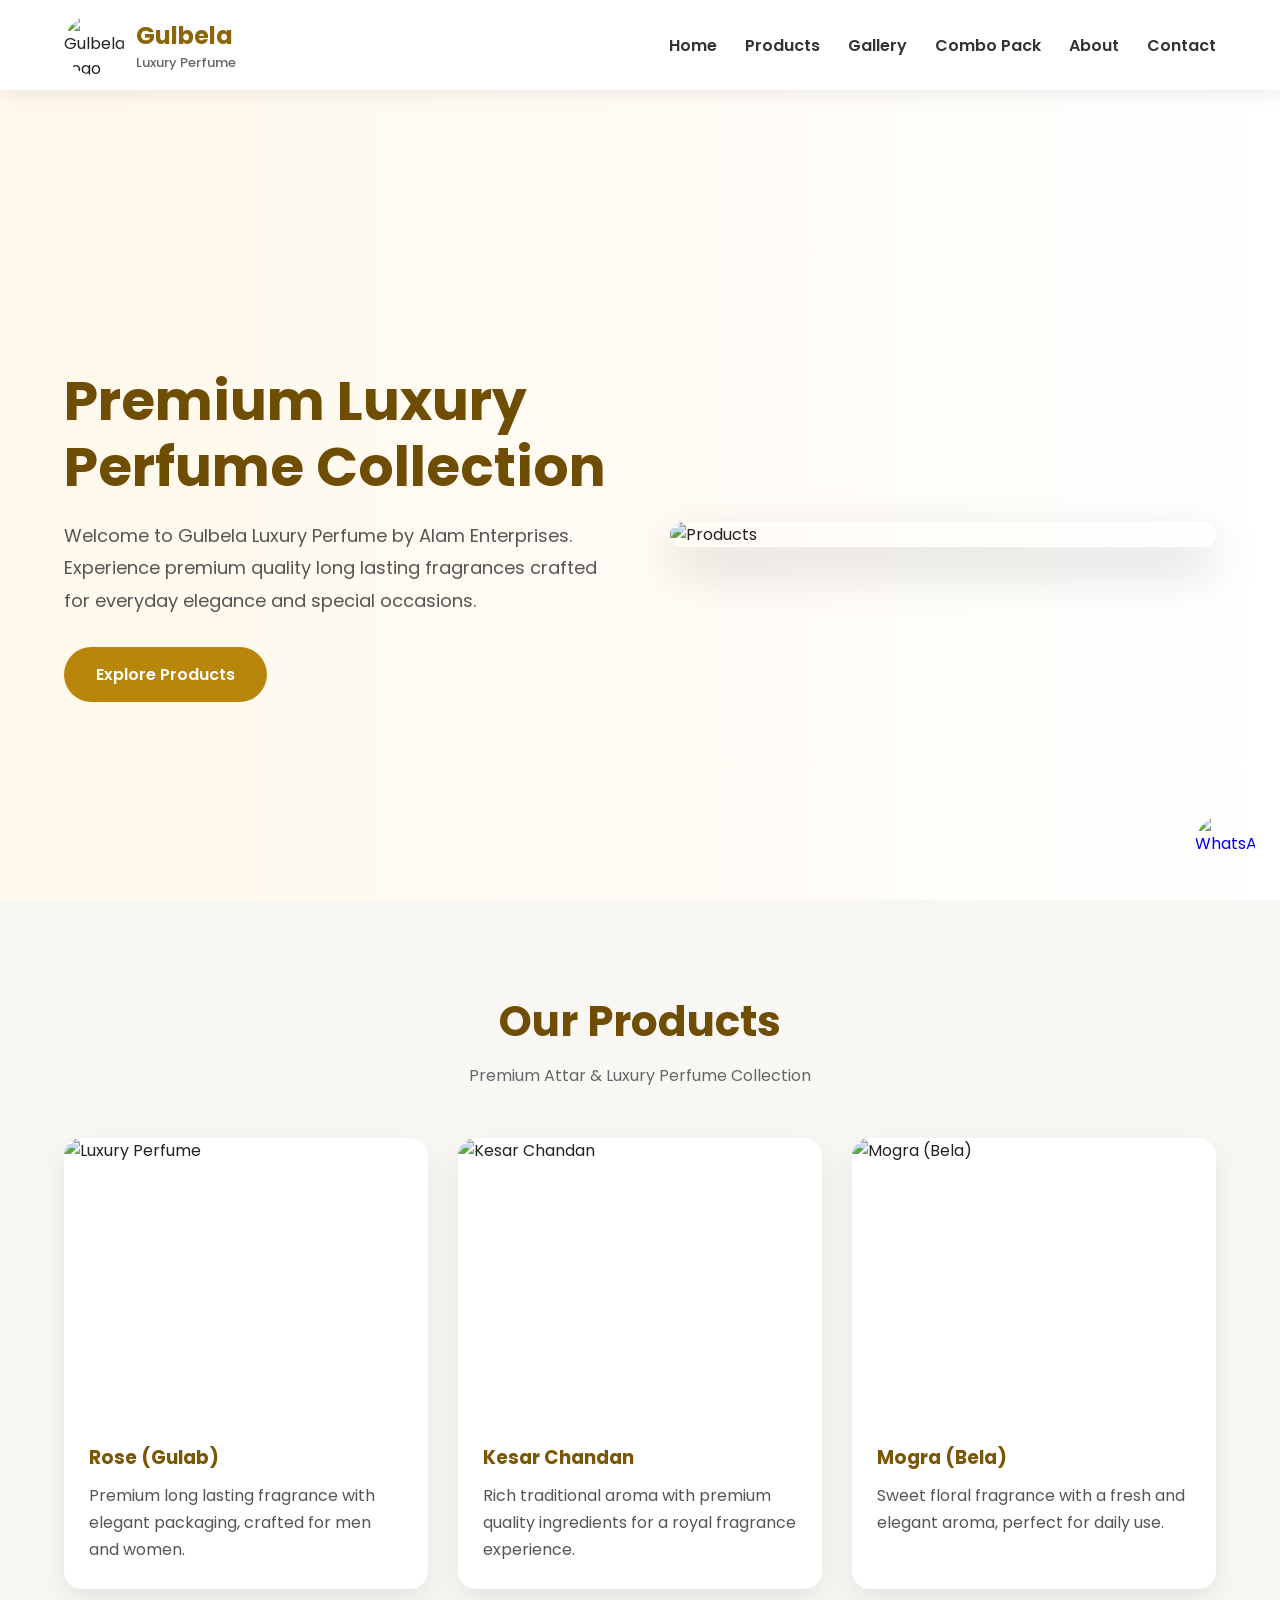
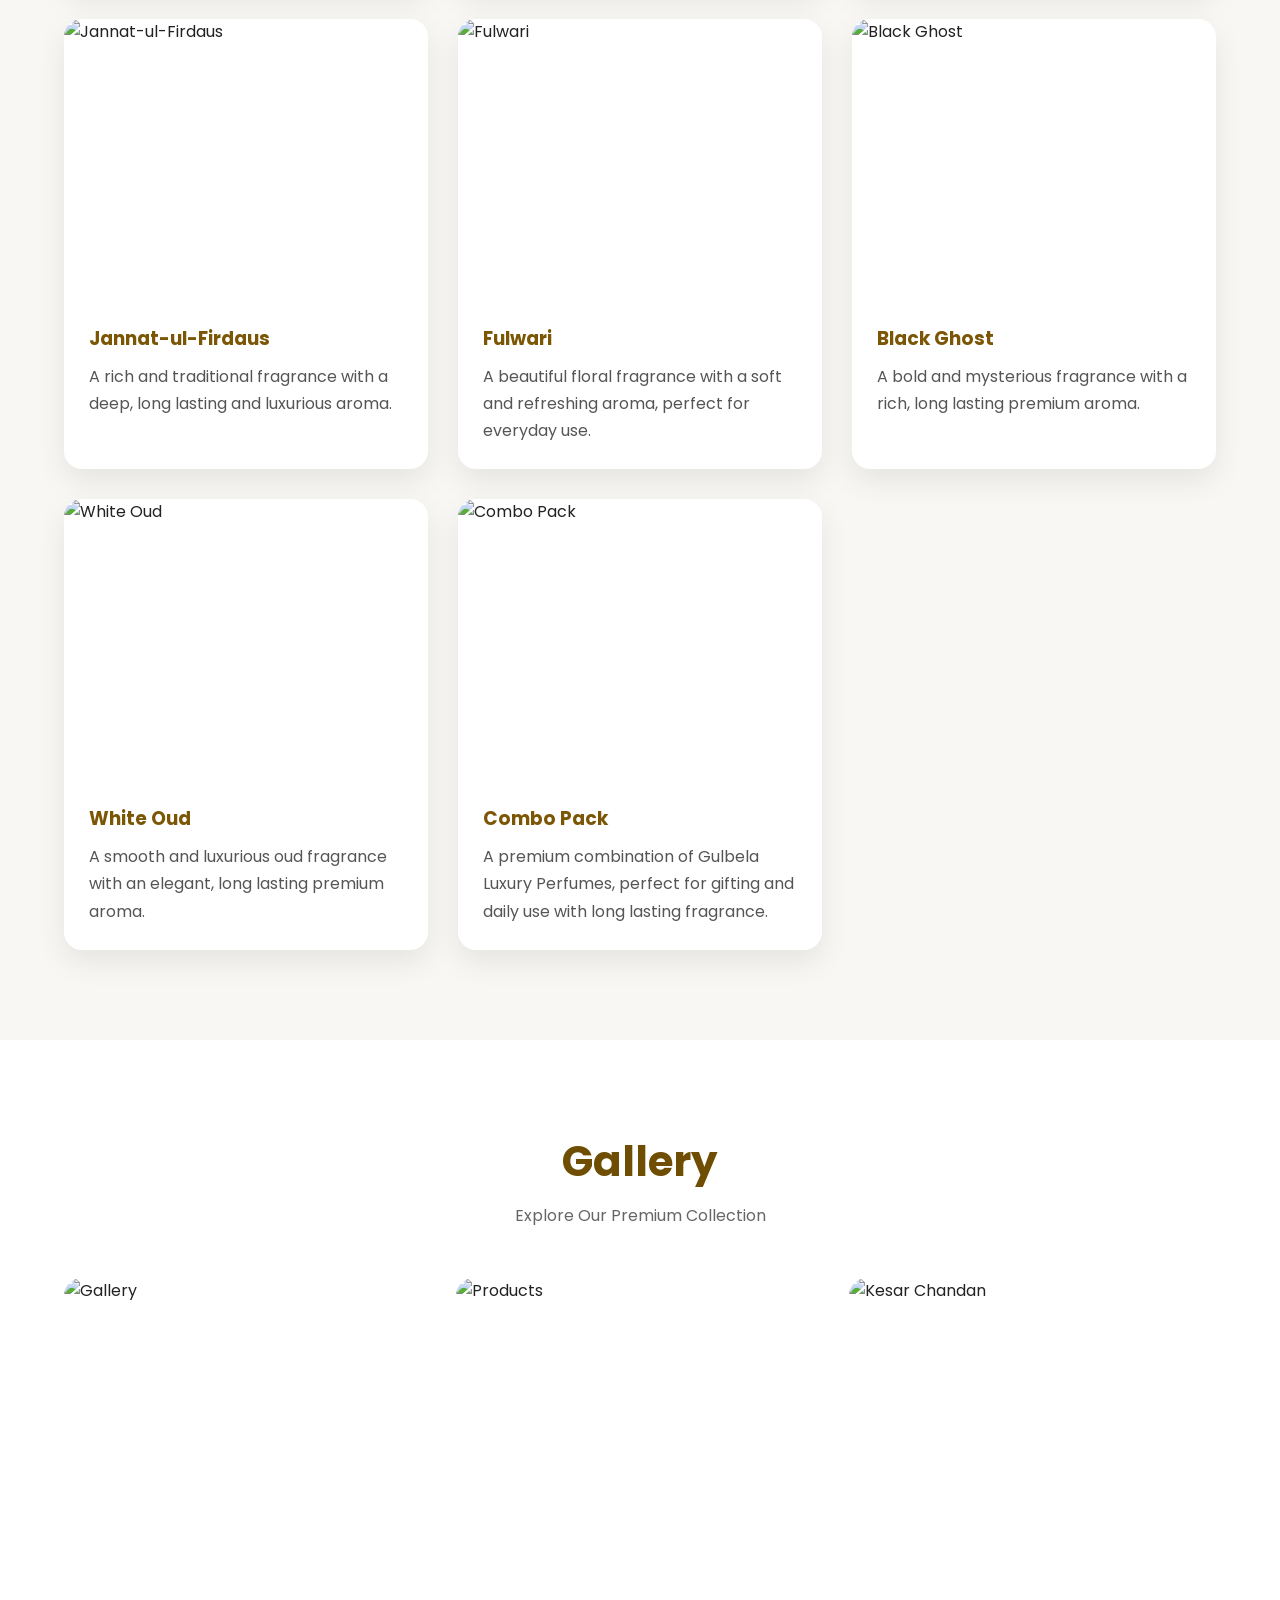
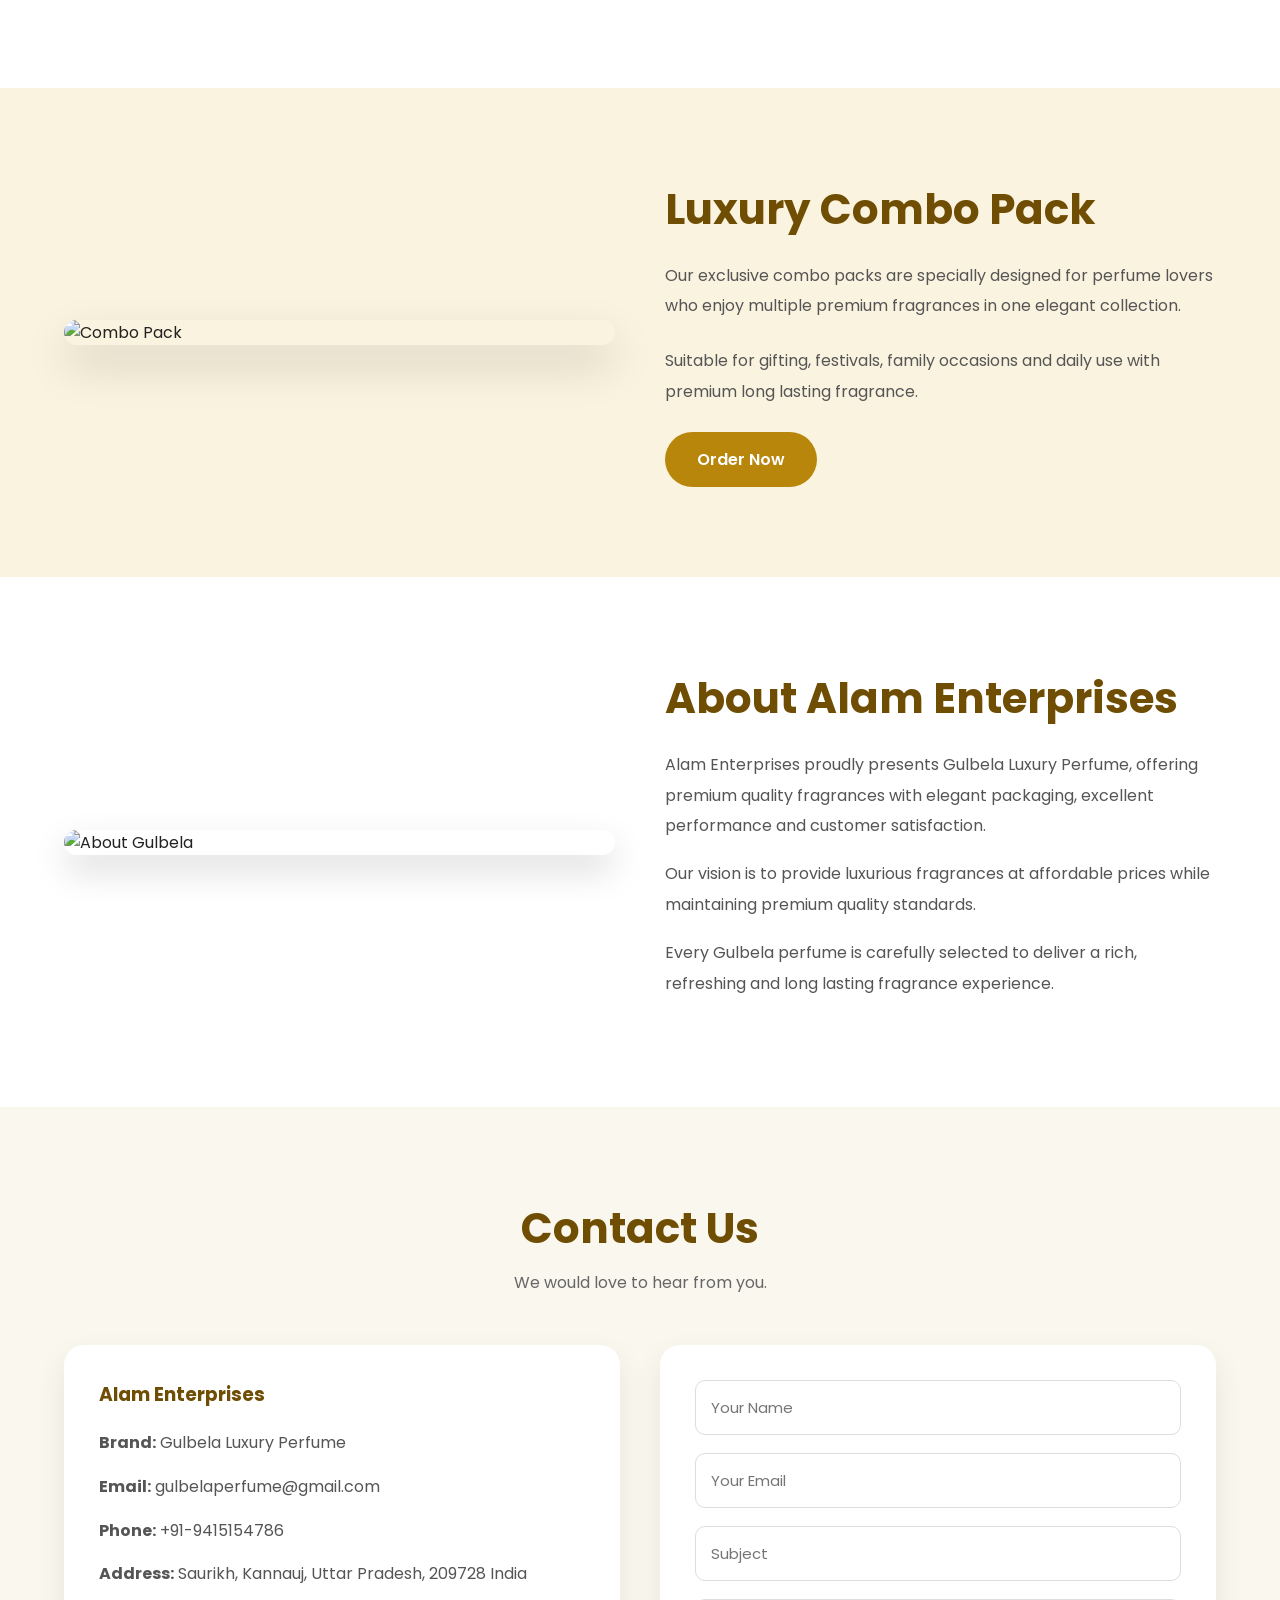
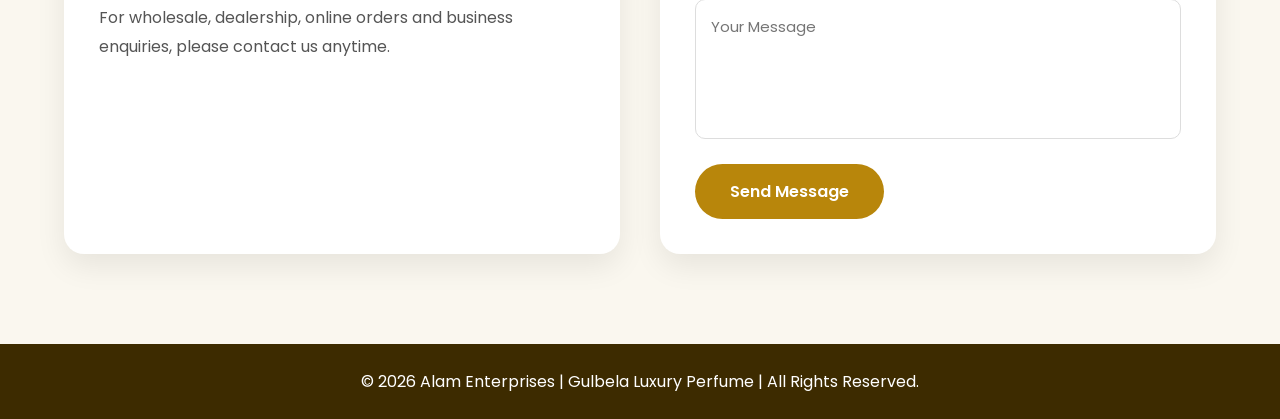
==== commit 286d2328: "Add files via upload" ====
--- a/index.html
+++ b/index.html
@@ -449,6 +449,15 @@
 
 }
 
+
+.menu-toggle{display:none;font-size:30px;cursor:pointer;}
+@media(max-width:992px){
+.menu-toggle{display:block;}
+nav{flex-direction:row!important;align-items:center;}
+nav ul{display:none;position:absolute;top:90px;left:0;width:100%;background:#fff;flex-direction:column;padding:15px 0;box-shadow:0 8px 20px rgba(0,0,0,.1);}
+nav ul.show{display:flex;}
+.hero{padding-top:120px!important;}
+}
 </style>
 </head>
 
@@ -837,7 +846,7 @@
 <footer>
 
 <p>
-� 2026 Alam Enterprises | Gulbela Luxury Perfume |
+© 2026 Alam Enterprises | Gulbela Luxury Perfume |
 All Rights Reserved.
 </p>
 
@@ -847,5 +856,8 @@
 <img src="images/whatsapp.jpeg" alt="WhatsApp" style="width:60px;height:60px;border-radius:50%;">
 </a>
 
+<script>
+function toggleMenu(){document.querySelector('nav ul').classList.toggle('show');}
+</script>
 </body>
 </html>
